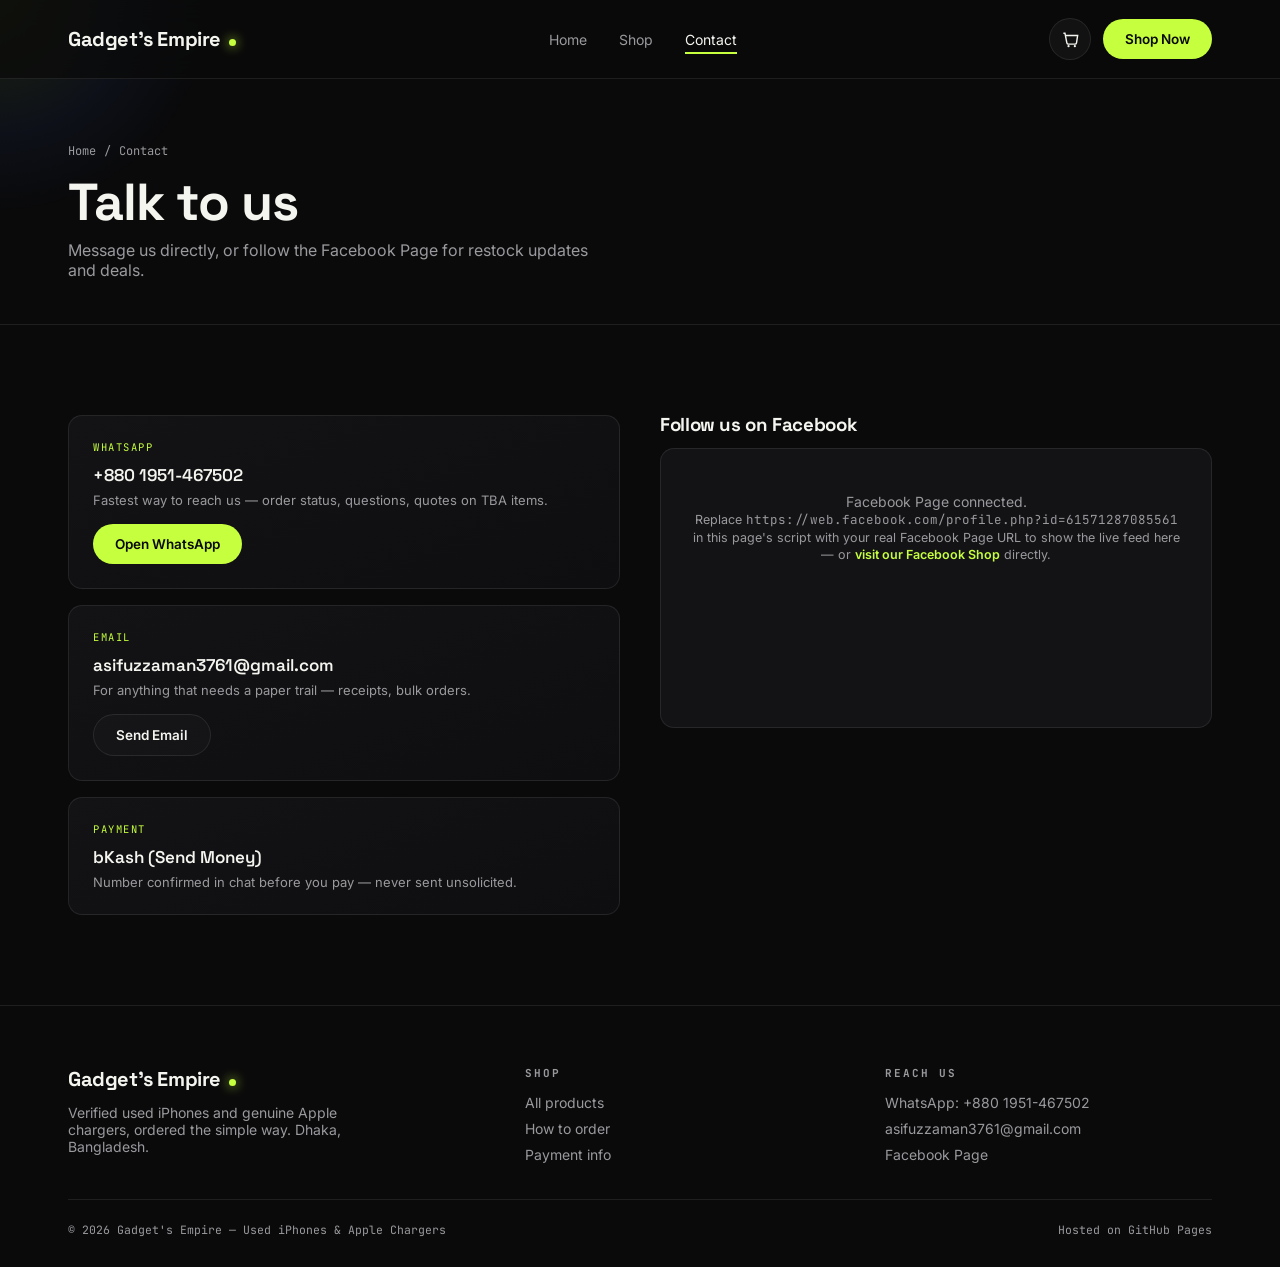
==== contact.html @ 341951cd "Update contact.html" ====
<!DOCTYPE html>
<html lang="en">
<head>
<meta charset="UTF-8">
<meta name="viewport" content="width=device-width, initial-scale=1.0">
<title>Contact — Gadget's Empire</title>
<link rel="preconnect" href="https://fonts.googleapis.com">
<link rel="preconnect" href="https://fonts.gstatic.com" crossorigin>
<link href="https://fonts.googleapis.com/css2?family=Space+Grotesk:wght@500;600;700&family=Inter:wght@400;500;600&family=JetBrains+Mono:wght@400;500&display=swap" rel="stylesheet">
<link rel="stylesheet" href="styles.css">
</head>
<body>

<div id="pageTransition"><div class="pt-brand"><span class="pt-dot"></span>Gadget's Empire</div></div>
<div id="cursor-glow"></div>

<header>
  <div class="nav">
    <div class="logo"><span class="name">Gadget's Empire</span><span class="dot"></span></div>
    <nav class="links">
      <a href="index.html">Home</a>
      <a href="shop.html">Shop</a>
      <a href="contact.html" class="active">Contact</a>
    </nav>
    <div class="nav-right">
      <button id="cartToggle" class="cart-toggle magnetic" aria-haspopup="true" aria-expanded="false" aria-controls="cartDrawer" aria-label="Open cart">
        <svg viewBox="0 0 24 24" fill="none" stroke="#F5F5F0" stroke-width="1.8"><path d="M3 4h2l2.4 12.2a2 2 0 0 0 2 1.6h8.2a2 2 0 0 0 2-1.6L21 7H6"/><circle cx="9.5" cy="20.5" r="1.4" fill="#F5F5F0" stroke="none"/><circle cx="17.5" cy="20.5" r="1.4" fill="#F5F5F0" stroke="none"/></svg>
        <span id="cartCount" class="cart-count">0</span>
      </button>
      <a class="btn btn-solid magnetic" href="shop.html">Shop Now</a>
    </div>
  </div>
</header>

<section class="page-hero">
  <div class="wrap">
    <div class="breadcrumb"><a href="index.html">Home</a><span>/</span><span>Contact</span></div>
    <h1 class="reveal">Talk to us</h1>
    <p style="color:var(--text-dim); margin-top:10px; max-width:520px;" class="reveal">Message us directly, or follow the Facebook Page for restock updates and deals.</p>
  </div>
</section>

<section id="contact">
  <div class="wrap contact-grid">
    <div class="contact-cards reveal">
      <div class="trust-card">
        <div class="label">WhatsApp</div>
        <div class="value">+880 1951-467502</div>
        <div class="sub">Fastest way to reach us — order status, questions, quotes on TBA items.</div>
        <a href="https://wa.me/8801951467502" target="_blank" rel="noopener" class="btn btn-solid magnetic" style="margin-top:16px;">Open WhatsApp</a>
      </div>
      <div class="trust-card">
        <div class="label">Email</div>
        <div class="value">asifuzzaman3761@gmail.com</div>
        <div class="sub">For anything that needs a paper trail — receipts, bulk orders.</div>
        <a href="mailto:asifuzzaman3761@gmail.com" class="btn btn-outline magnetic" style="margin-top:16px;">Send Email</a>
      </div>
      <div class="trust-card">
        <div class="label">Payment</div>
        <div class="value">bKash (Send Money)</div>
        <div class="sub">Number confirmed in chat before you pay — never sent unsolicited.</div>
      </div>
    </div>

    <div class="reveal">
      <h3 style="margin-bottom:14px;">Follow us on Facebook</h3>
      <div class="fb-embed-wrap" id="fbEmbedWrap">
        <div class="fb-fallback">
          Facebook Page connected.<br>
          <span style="font-size:12.5px;">Replace <code class="mono">https://web.facebook.com/profile.php?id=61571287085561</code> in this page's script with your real Facebook Page URL to show the live feed here — or <a href="#" id="fbPlaceholderLink">visit our Facebook Shop</a> directly.</span>
        </div>
      </div>
    </div>
  </div>
</section>

<footer>
  <div class="wrap">
    <div class="foot-grid">
      <div>
        <div class="logo"><span class="name">Gadget's Empire</span><span class="dot"></span></div>
        <p style="color:var(--text-dim); font-size:14px; margin-top:12px; max-width:300px;">Verified used iPhones and genuine Apple chargers, ordered the simple way. Dhaka, Bangladesh.</p>
      </div>
      <div><h4>Shop</h4><ul><li><a href="shop.html">All products</a></li><li><a href="index.html#order">How to order</a></li><li><a href="index.html#trust">Payment info</a></li></ul></div>
      <div><h4>Reach us</h4><ul>
        <li><a href="https://wa.me/8801951467502" target="_blank" rel="noopener">WhatsApp: +880 1951-467502</a></li>
        <li><a href="mailto:asifuzzaman3761@gmail.com">asifuzzaman3761@gmail.com</a></li>
        <li><a href="contact.html">Facebook Page</a></li>
      </ul></div>
    </div>
    <div class="foot-bottom"><span>© 2026 Gadget's Empire — Used iPhones &amp; Apple Chargers</span><span>Hosted on GitHub Pages</span></div>
  </div>
</footer>

<div id="cartOverlay" class="cart-overlay"></div>
<aside id="cartDrawer" class="cart-drawer" aria-hidden="true">
  <div class="cart-drawer-head"><h3>Your Cart</h3><button id="cartClose" class="cart-close" aria-label="Close cart">&times;</button></div>
  <div id="cartItems" class="cart-items"><p class="cart-empty">Your cart is empty. Add something from the shelf.</p></div>
  <div class="cart-footer">
    <div class="cart-subtotal"><span>Subtotal</span><span id="cartSubtotal" class="mono">৳0</span></div>
    <a id="checkoutWhatsapp" class="btn btn-solid magnetic" style="width:100%; margin-bottom:10px;" target="_blank" rel="noopener">Checkout via WhatsApp</a>
    <button id="checkoutFacebook" class="btn btn-outline" style="width:100%;">Copy Order for Facebook</button>
    <p class="cart-note">Checkout opens WhatsApp with your order pre-written. Nothing is charged automatically.</p>
  </div>
</aside>
<div id="toast" class="toast" role="status" aria-live="polite"></div>

<script src="app.js"></script>
<script>
  /* ---- Facebook Page embed setup ---- */
  /* Replace this with your real, published Facebook Page URL (e.g. https://www.facebook.com/YourPageName) */
  var FACEBOOK_PAGE_URL = 'https://web.facebook.com/profile.php?id=61571287085561';

  function pageInit(){
    if(https://web.facebook.com/profile.php?id=61571287085561){
      var wrap = document.getElementById('fbEmbedWrap');
      var src = 'https://web.facebook.com/profile.php?id=61571287085561' + encodeURIComponent(FACEBOOK_PAGE_URL) +
        '&tabs=timeline&width=500&height=500&small_header=true&adapt_container_width=true&hide_cover=false&show_facepile=true';
      wrap.innerHTML = '<iframe src="' + src + '" width="100%" height="500" style="border:none;overflow:hidden;" scrolling="no" frameborder="0" allowfullscreen="true" allow="autoplay; clipboard-write; encrypted-media; picture-in-picture; web-share"></iframe>';
      document.getElementById('fbPlaceholderLink') && (document.getElementById('fbPlaceholderLink').href = FACEBOOK_PAGE_URL);
    } else {
      var link = document.getElementById('fbPlaceholderLink');
      if(link) link.addEventListener('click', function(e){ e.preventDefault(); showToast('Add your Facebook Page URL in contact.html to enable this'); });
    }
  }
</script>
</body>
</html>
---- styles.css ----
:root{
  --bg: #0A0A0B;
  --surface: #131316;
  --surface-2: #1C1C21;
  --text: #F5F5F0;
  --text-dim: #9A9A9E;
  --accent: #C6FF3D;
  --accent-dim: #8FBF2A;
  --blue: #4C7CF3;
  --line: rgba(245,245,240,0.09);
  --radius: 14px;
}
*{ box-sizing:border-box; margin:0; padding:0; }
html{ scroll-behavior:smooth; background:var(--bg); }
body{
  background:var(--bg); color:var(--text);
  font-family:'Inter', sans-serif;
  -webkit-font-smoothing:antialiased;
  overflow-x:hidden;
  cursor:default;
}
h1,h2,h3,.display{ font-family:'Space Grotesk', sans-serif; font-weight:700; letter-spacing:-0.02em; line-height:1.05; }
.mono{ font-family:'JetBrains Mono', monospace; }
a{ color:inherit; text-decoration:none; }
img,svg{ display:block; max-width:100%; }
.wrap{ max-width:1200px; margin:0 auto; padding:0 28px; position:relative; z-index:2; }
::selection{ background:var(--accent); color:#0A0A0B; }
button{ font-family:inherit; cursor:pointer; }

@media (prefers-reduced-motion: reduce){
  html{ scroll-behavior:auto; }
  *{ animation-duration:0.001ms !important; transition-duration:0.001ms !important; }
}
:focus-visible{ outline:2px solid var(--accent); outline-offset:3px; }

/* ---------- page transition overlay (game-style wipe) ---------- */
#pageTransition{
  position:fixed; inset:0; z-index:300;
  background:var(--accent);
  transform:scaleY(0); transform-origin:bottom;
  transition:transform .5s cubic-bezier(.76,0,.24,1);
  display:flex; align-items:center; justify-content:center;
  pointer-events:none;
}
#pageTransition.cover{ transform:scaleY(1); transform-origin:bottom; pointer-events:auto; }
#pageTransition.reveal{ transform:scaleY(0); transform-origin:top; transition:transform .55s cubic-bezier(.76,0,.24,1) .05s; }
#pageTransition .pt-brand{
  font-family:'Space Grotesk',sans-serif; font-weight:700; font-size:30px; color:#0A0A0B;
  letter-spacing:-0.02em; display:flex; align-items:center; gap:10px;
  opacity:0; transform:translateY(10px); transition:opacity .3s ease .15s, transform .3s ease .15s;
}
#pageTransition.cover .pt-brand{ opacity:1; transform:translateY(0); }
#pageTransition .pt-dot{ width:8px; height:8px; border-radius:50%; background:#0A0A0B; }

/* ---------- custom cursor glow ---------- */
#cursor-glow{
  position:fixed; top:0; left:0; width:420px; height:420px;
  border-radius:50%; pointer-events:none; z-index:1;
  background: radial-gradient(circle, rgba(198,255,61,0.10) 0%, rgba(76,124,243,0.06) 45%, transparent 72%);
  transform: translate(-50%,-50%);
  transition: opacity .3s ease;
  will-change: transform;
}
@media (hover:none), (pointer:coarse){ #cursor-glow{ display:none; } }

/* ---------- header ---------- */
header{
  position:sticky; top:0; z-index:50;
  background: rgba(10,10,11,0.72);
  backdrop-filter: blur(14px);
  border-bottom:1px solid var(--line);
}
.nav{ display:flex; align-items:center; justify-content:space-between; padding:18px 28px; max-width:1200px; margin:0 auto; gap:14px; }
.logo{ display:flex; align-items:baseline; gap:8px; min-width:0; }
.logo .name{ font-family:'Space Grotesk',sans-serif; font-weight:700; font-size:20px; letter-spacing:-0.02em; white-space:nowrap; }
.logo .dot{ width:7px; height:7px; border-radius:50%; background:var(--accent); box-shadow:0 0 12px var(--accent); flex-shrink:0; }
@media (max-width:480px){
  .logo .name{ font-size:15px; }
  .nav{ padding:14px 18px; gap:8px; }
  .nav-right .btn{ padding:10px 14px; font-size:12px; }
}
nav.links{ display:none; gap:32px; font-size:14px; color:var(--text-dim); }
nav.links a{ transition:color .2s ease; position:relative; }
nav.links a:hover, nav.links a.active{ color:var(--text); }
nav.links a.active::after{ content:''; position:absolute; left:0; right:0; bottom:-6px; height:2px; background:var(--accent); }
@media (min-width:760px){ nav.links{ display:flex; } }
.nav-right{ display:flex; align-items:center; gap:12px; }

.btn{
  display:inline-flex; align-items:center; justify-content:center; gap:8px;
  padding:12px 22px; border-radius:999px; font-size:13.5px; font-weight:600;
  position:relative; overflow:hidden; white-space:nowrap; border:none;
  transition: transform .35s cubic-bezier(.2,.9,.3,1.3);
}
.btn-solid{ background:var(--accent); color:#0A0A0B; }
.btn-solid:hover{ transform:translateY(-2px); box-shadow:0 10px 30px rgba(198,255,61,0.25); }
.btn-solid:disabled{ opacity:0.5; cursor:not-allowed; transform:none; box-shadow:none; }
.btn-outline{ border:1px solid var(--line); color:var(--text); background:rgba(255,255,255,0.02); }
.btn-outline:hover{ background:rgba(255,255,255,0.06); transform:translateY(-2px); }
.magnetic{ will-change: transform; }

.cart-toggle{
  position:relative; width:42px; height:42px; border-radius:50%;
  background:rgba(255,255,255,0.04); border:1px solid var(--line);
  display:flex; align-items:center; justify-content:center;
  transition: background .25s ease, transform .35s cubic-bezier(.2,.9,.3,1.3);
}
.cart-toggle:hover{ background:rgba(255,255,255,0.08); }
.cart-toggle svg{ width:19px; height:19px; }
.cart-count{
  position:absolute; top:-4px; right:-4px; min-width:18px; height:18px; padding:0 4px;
  background:var(--accent); color:#0A0A0B; border-radius:999px;
  font-family:'JetBrains Mono',monospace; font-size:10px; font-weight:600;
  display:flex; align-items:center; justify-content:center;
  transform:scale(0); transition:transform .25s cubic-bezier(.3,1.5,.5,1);
}
.cart-count.show{ transform:scale(1); }

.reveal{ opacity:0; transform:translateY(28px); transition:opacity .8s cubic-bezier(.2,.7,.2,1), transform .8s cubic-bezier(.2,.7,.2,1); }
.reveal.in{ opacity:1; transform:translateY(0); }

/* ---------- hero + 3D mockup ---------- */
#hero{ position:relative; padding:110px 0 80px; overflow:hidden; }
.orb{ position:absolute; border-radius:50%; filter:blur(90px); z-index:0; opacity:.55; will-change:transform; }
.orb1{ width:520px; height:520px; background:var(--accent); top:-220px; left:-140px; }
.orb2{ width:460px; height:460px; background:var(--blue); top:60px; right:-160px; opacity:.35; }
.hero-grid{ display:grid; grid-template-columns:1.1fr 0.9fr; gap:40px; align-items:center; }
@media (max-width:860px){ .hero-grid{ grid-template-columns:1fr; } }
.hero-copy{ position:relative; z-index:2; max-width:640px; }
.eyebrow{ font-family:'JetBrains Mono',monospace; font-size:12px; letter-spacing:2.5px; text-transform:uppercase; color:var(--accent); display:flex; align-items:center; gap:10px; }
.eyebrow::before{ content:''; width:26px; height:1px; background:var(--accent); }
.hero-copy h1{ font-size:clamp(38px,6vw,68px); margin:20px 0 20px; }
.hero-copy h1 span{ color:var(--text-dim); }
.hero-copy p{ font-size:17px; color:var(--text-dim); line-height:1.65; max-width:500px; margin-bottom:30px; }
.hero-actions{ display:flex; gap:14px; flex-wrap:wrap; }

.hero-3d{ position:relative; width:230px; height:460px; margin:0 auto; perspective:1100px; z-index:2; }
.hero-3d-inner{ width:100%; height:100%; position:relative; transform-style:preserve-3d; animation:hero-spin 16s linear infinite; }
@keyframes hero-spin{ from{ transform:rotateY(0deg) rotateX(8deg); } to{ transform:rotateY(360deg) rotateX(8deg); } }
.hero-3d-face{
  position:absolute; inset:0; border-radius:36px; border:2px solid rgba(245,245,240,0.22);
  background:linear-gradient(160deg,#17181C,#0A0A0B);
  backface-visibility:hidden; display:flex; align-items:center; justify-content:center;
  box-shadow: 0 30px 60px rgba(0,0,0,0.5);
}
.hero-3d-face.back{ transform:rotateY(180deg); }
.hero-3d-face .screen{
  width:80%; height:90%; border-radius:26px;
  background:radial-gradient(120% 120% at 30% 18%, rgba(198,255,61,0.30), rgba(76,124,243,0.14) 55%, #0A0A0B 100%);
  display:flex; align-items:center; justify-content:center;
}
.hero-3d-face .screen svg{ width:44%; opacity:0.9; }
@media (prefers-reduced-motion: reduce){ .hero-3d-inner{ animation:none; transform:rotateY(-24deg) rotateX(8deg); } }

/* marquee */
.marquee{ margin-top:70px; border-top:1px solid var(--line); border-bottom:1px solid var(--line); padding:18px 0; overflow:hidden; position:relative; z-index:2; }
.marquee-track{ display:flex; gap:48px; width:max-content; animation:scroll-x 26s linear infinite; }
.marquee-track span{ font-family:'Space Grotesk',sans-serif; font-size:15px; color:var(--text-dim); white-space:nowrap; display:flex; align-items:center; gap:48px; }
.marquee-track span b{ color:var(--text); font-weight:600; }
@keyframes scroll-x{ from{ transform:translateX(0); } to{ transform:translateX(-50%); } }

/* ---------- stats ---------- */
#stats{ padding:70px 0; border-bottom:1px solid var(--line); }
.stats-grid{ display:grid; grid-template-columns:repeat(auto-fit,minmax(160px,1fr)); gap:24px; }
.stat .num{ font-family:'Space Grotesk',sans-serif; font-weight:700; font-size:clamp(30px,4vw,44px); color:var(--accent); }
.stat .lbl{ font-size:13px; color:var(--text-dim); margin-top:6px; }

/* ---------- sections ---------- */
section{ padding:90px 0; position:relative; z-index:2; }
.section-head{ display:flex; justify-content:space-between; align-items:flex-end; gap:24px; flex-wrap:wrap; margin-bottom:44px; }
.section-head h2{ font-size:clamp(28px,4vw,40px); margin-top:12px; }
.section-head p{ color:var(--text-dim); font-size:15px; max-width:400px; }

/* page hero (sub-pages) */
.page-hero{ padding:64px 0 44px; border-bottom:1px solid var(--line); }
.breadcrumb{ font-family:'JetBrains Mono',monospace; font-size:12px; color:var(--text-dim); display:flex; gap:8px; align-items:center; margin-bottom:16px; }
.breadcrumb a:hover{ color:var(--accent); }
.page-hero h1{ font-size:clamp(32px,5vw,52px); }

/* category tilt cards */
.cat-grid{ display:grid; grid-template-columns:repeat(auto-fit,minmax(190px,1fr)); gap:18px; }
.cat-card{
  position:relative; padding:26px 22px; border-radius:var(--radius);
  background:linear-gradient(160deg, var(--surface) 0%, var(--surface-2) 100%);
  border:1px solid var(--line);
  overflow:hidden;
  transform-style:preserve-3d;
  transition: transform .12s ease, border-color .3s ease;
  cursor:pointer;
}
.cat-card:hover{ border-color:rgba(198,255,61,0.35); }
.cat-card .glow{
  position:absolute; inset:0; opacity:0; pointer-events:none;
  background: radial-gradient(220px circle at var(--mx,50%) var(--my,50%), rgba(198,255,61,0.16), transparent 60%);
  transition:opacity .3s ease;
}
.cat-card:hover .glow{ opacity:1; }
.cat-card .icon{ width:34px; height:34px; margin-bottom:18px; opacity:0.9; }
.cat-card h3{ font-size:16.5px; font-weight:600; margin-bottom:6px; }
.cat-card p{ font-size:13px; color:var(--text-dim); }

/* product grid */
.shelf-rail{ display:flex; gap:10px; margin-bottom:34px; flex-wrap:wrap; }
.chip{
  font-family:'JetBrains Mono',monospace; font-size:12px; letter-spacing:0.5px;
  padding:9px 16px; border:1px solid var(--line); border-radius:999px;
  background:transparent; color:var(--text-dim); transition:all .25s ease;
}
.chip.active, .chip:hover{ background:var(--accent); color:#0A0A0B; border-color:var(--accent); }

.grid{ display:grid; gap:22px; grid-template-columns:repeat(auto-fill, minmax(250px,1fr)); }
.card{
  background:var(--surface); border:1px solid var(--line); border-radius:var(--radius);
  overflow:hidden; display:flex; flex-direction:column;
  transform-style:preserve-3d; transition: transform .15s ease, box-shadow .3s ease, border-color .3s ease;
  will-change:transform; cursor:pointer;
}
.card:hover{ border-color:rgba(198,255,61,0.3); box-shadow:0 20px 50px rgba(0,0,0,0.45); }
.card-media{
  aspect-ratio:4/3;
  background: radial-gradient(120% 120% at 20% 15%, rgba(198,255,61,0.14), transparent 55%), linear-gradient(160deg, #17181C 0%, #0E0E10 100%);
  display:flex; align-items:center; justify-content:center; position:relative;
  overflow:hidden;
}
.card-media svg{ width:44%; height:44%; filter:drop-shadow(0 10px 18px rgba(0,0,0,0.5)); }
.card-badge{
  position:absolute; top:12px; left:12px; font-family:'JetBrains Mono',monospace; font-size:10px; letter-spacing:1.2px; text-transform:uppercase;
  background:var(--accent); color:#0A0A0B; padding:4px 9px; border-radius:4px; font-weight:600; z-index:2;
}
.shine{
  position:absolute; inset:0; pointer-events:none;
  background:linear-gradient(115deg, transparent 42%, rgba(255,255,255,0.14) 50%, transparent 58%);
  transform:translateX(-120%);
  transition:transform .7s ease;
}
.card:hover .shine{ transform:translateX(120%); }
.card-body{ padding:18px 18px 6px; display:flex; flex-direction:column; gap:8px; flex:1; }
.card-body .cat{ font-family:'JetBrains Mono',monospace; font-size:10.5px; letter-spacing:1.2px; text-transform:uppercase; color:var(--accent-dim); }
.card-body h3{ font-family:'Space Grotesk',sans-serif; font-weight:600; font-size:16px; letter-spacing:0; }
.variant-select{
  background:var(--surface-2); color:var(--text); border:1px solid var(--line); border-radius:8px;
  padding:8px 10px; font-size:12.5px; width:100%; margin-top:2px;
}
.card-body .price{ font-family:'JetBrains Mono',monospace; font-size:16.5px; color:var(--text); margin-top:auto; padding-top:8px; }
.card-body .price.tba{ color:var(--text-dim); font-style:italic; font-size:14px; }
.card-actions{ display:flex; gap:8px; padding:16px 18px 18px; }
.card-actions .btn{ flex:1; padding:10px 8px; font-size:12px; border-radius:8px; }
.card-actions .btn-outline{ background:transparent; }
.view-details{ font-family:'JetBrains Mono',monospace; font-size:11px; color:var(--accent); text-align:center; padding:0 18px 14px; letter-spacing:0.5px; }

/* ---------- product detail page ---------- */
.product-hero{ display:grid; grid-template-columns:1fr 1fr; gap:52px; align-items:center; }
@media (max-width:860px){ .product-hero{ grid-template-columns:1fr; } }
.product-showcase{
  position:relative; aspect-ratio:1; border-radius:24px; overflow:hidden;
  background: radial-gradient(120% 120% at 25% 15%, rgba(198,255,61,0.16), transparent 55%), linear-gradient(160deg, #17181C 0%, #0A0A0B 100%);
  border:1px solid var(--line);
  display:flex; align-items:center; justify-content:center;
  perspective:900px;
}
.product-showcase svg{ width:44%; height:44%; transition:transform .25s ease; filter:drop-shadow(0 20px 30px rgba(0,0,0,0.55)); }
.product-showcase:hover svg{ transform:rotateY(18deg) rotateX(-10deg) scale(1.06); }
.product-showcase .card-badge{ position:absolute; top:18px; left:18px; }
.product-info .cat{ font-family:'JetBrains Mono',monospace; font-size:12px; letter-spacing:1.5px; text-transform:uppercase; color:var(--accent-dim); }
.product-info h1{ font-size:clamp(28px,4vw,42px); margin:12px 0 16px; }
.product-info .desc{ color:var(--text-dim); font-size:15px; line-height:1.7; margin-bottom:26px; max-width:460px; }
.product-info .price-lg{ font-family:'JetBrains Mono',monospace; font-size:30px; margin:18px 0 24px; }
.product-info .price-lg.tba{ color:var(--text-dim); font-style:italic; font-size:22px; }
.qty-row{ display:flex; align-items:center; gap:16px; margin-bottom:22px; }
.qty-stepper-lg{ display:flex; align-items:center; gap:14px; border:1px solid var(--line); border-radius:999px; padding:6px 8px; }
.qty-stepper-lg button{ width:30px; height:30px; border-radius:50%; background:rgba(255,255,255,0.06); border:none; color:var(--text); font-size:16px; }
.qty-stepper-lg button:hover{ background:rgba(255,255,255,0.14); }
.qty-stepper-lg span{ font-family:'JetBrains Mono',monospace; min-width:20px; text-align:center; }
.product-actions{ display:flex; gap:12px; flex-wrap:wrap; }
.related-row{ margin-top:90px; }

/* how it works */
.steps{ display:grid; gap:24px; grid-template-columns:repeat(auto-fit,minmax(220px,1fr)); }
.step{ padding:26px; border:1px solid var(--line); border-radius:var(--radius); background:var(--surface); position:relative; }
.step .num{ font-family:'JetBrains Mono',monospace; font-size:13px; color:var(--accent); margin-bottom:14px; display:block; }
.step h3{ font-size:17px; margin-bottom:8px; }
.step p{ font-size:14px; color:var(--text-dim); line-height:1.6; }

/* trust */
.trust-grid{ display:grid; gap:18px; grid-template-columns:repeat(auto-fit,minmax(220px,1fr)); }
.trust-card{ padding:24px; border:1px solid var(--line); border-radius:var(--radius); background:linear-gradient(160deg, var(--surface) 0%, #0E0E10 100%); }
.trust-card .label{ font-family:'JetBrains Mono',monospace; font-size:10.5px; letter-spacing:1.5px; text-transform:uppercase; color:var(--accent); margin-bottom:10px; }
.trust-card .value{ font-weight:600; font-size:17px; font-family:'Space Grotesk',sans-serif; }
.trust-card .sub{ font-size:13px; color:var(--text-dim); margin-top:6px; }

/* ---------- contact page / facebook embed ---------- */
.contact-grid{ display:grid; grid-template-columns:1fr 1fr; gap:40px; align-items:start; }
@media (max-width:860px){ .contact-grid{ grid-template-columns:1fr; } }
.contact-cards{ display:flex; flex-direction:column; gap:16px; }
.fb-embed-wrap{
  border-radius:var(--radius); overflow:hidden; border:1px solid var(--line);
  background:var(--surface); padding:4px; min-height:280px;
}
.fb-embed-wrap iframe{ width:100%; border:none; border-radius:10px; }
.fb-fallback{ padding:40px 24px; text-align:center; color:var(--text-dim); font-size:14px; }
.fb-fallback a{ color:var(--accent); font-weight:600; }

/* footer */
footer{ padding:60px 0 30px; border-top:1px solid var(--line); }
.foot-grid{ display:grid; gap:32px; grid-template-columns:1.3fr 1fr 1fr; margin-bottom:36px; }
@media (max-width:720px){ .foot-grid{ grid-template-columns:1fr; } }
footer h4{ font-family:'JetBrains Mono',monospace; font-size:11px; letter-spacing:2px; text-transform:uppercase; color:var(--text-dim); margin-bottom:14px; }
footer ul{ list-style:none; display:flex; flex-direction:column; gap:9px; font-size:14px; color:var(--text-dim); }
footer ul a:hover{ color:var(--accent); }
.foot-bottom{ display:flex; justify-content:space-between; flex-wrap:wrap; gap:10px; padding-top:22px; border-top:1px solid var(--line); font-family:'JetBrains Mono',monospace; font-size:11.5px; color:var(--text-dim); }

/* ---------- cart drawer ---------- */
.cart-overlay{
  position:fixed; inset:0; background:rgba(0,0,0,0.55); backdrop-filter:blur(2px);
  opacity:0; pointer-events:none; transition:opacity .3s ease; z-index:90;
}
.cart-overlay.open{ opacity:1; pointer-events:auto; }
.cart-drawer{
  position:fixed; top:0; right:0; height:100%; width:min(400px, 92vw);
  background:var(--surface); border-left:1px solid var(--line);
  display:flex; flex-direction:column;
  transform:translateX(100%); transition:transform .4s cubic-bezier(.2,.8,.2,1);
  z-index:91;
}
.cart-drawer.open{ transform:translateX(0); }
.cart-drawer-head{ display:flex; align-items:center; justify-content:space-between; padding:22px 22px 16px; border-bottom:1px solid var(--line); }
.cart-drawer-head h3{ font-size:18px; }
.cart-close{ width:32px; height:32px; border-radius:50%; background:rgba(255,255,255,0.06); border:none; color:var(--text); font-size:18px; display:flex; align-items:center; justify-content:center; }
.cart-close:hover{ background:rgba(255,255,255,0.12); }
.cart-items{ flex:1; overflow-y:auto; padding:18px 22px; display:flex; flex-direction:column; gap:16px; }
.cart-empty{ color:var(--text-dim); font-size:14px; text-align:center; margin-top:40px; }
.cart-item{ display:flex; gap:12px; align-items:flex-start; border-bottom:1px solid var(--line); padding-bottom:16px; }
.cart-item-info{ flex:1; min-width:0; }
.cart-item-info h4{ font-size:14px; font-weight:600; font-family:'Space Grotesk',sans-serif; margin-bottom:3px; }
.cart-item-info .variant{ font-size:12px; color:var(--text-dim); font-family:'JetBrains Mono',monospace; }
.cart-item-info .line-price{ font-size:13px; color:var(--accent); font-family:'JetBrains Mono',monospace; margin-top:6px; }
.qty-stepper{ display:flex; align-items:center; gap:8px; margin-top:8px; }
.qty-stepper button{ width:24px; height:24px; border-radius:6px; background:rgba(255,255,255,0.06); border:none; color:var(--text); font-size:14px; line-height:1; }
.qty-stepper button:hover{ background:rgba(255,255,255,0.14); }
.qty-stepper span{ font-family:'JetBrains Mono',monospace; font-size:13px; min-width:16px; text-align:center; }
.cart-item-remove{ background:none; border:none; color:var(--text-dim); font-size:16px; padding:2px 4px; }
.cart-item-remove:hover{ color:var(--accent); }
.cart-footer{ padding:18px 22px 24px; border-top:1px solid var(--line); }
.cart-subtotal{ display:flex; justify-content:space-between; font-size:15px; margin-bottom:16px; }
.cart-subtotal span:last-child{ color:var(--accent); font-size:17px; font-weight:600; }
.cart-note{ font-size:11.5px; color:var(--text-dim); margin-top:10px; text-align:center; line-height:1.5; }

/* toast */
.toast{
  position:fixed; bottom:26px; left:50%; transform:translateX(-50%) translateY(20px);
  background:var(--accent); color:#0A0A0B; font-weight:600; font-size:13.5px;
  padding:12px 22px; border-radius:999px; z-index:99;
  opacity:0; pointer-events:none; transition:opacity .3s ease, transform .3s ease;
  white-space:nowrap;
}
.toast.show{ opacity:1; transform:translateX(-50%) translateY(0); }
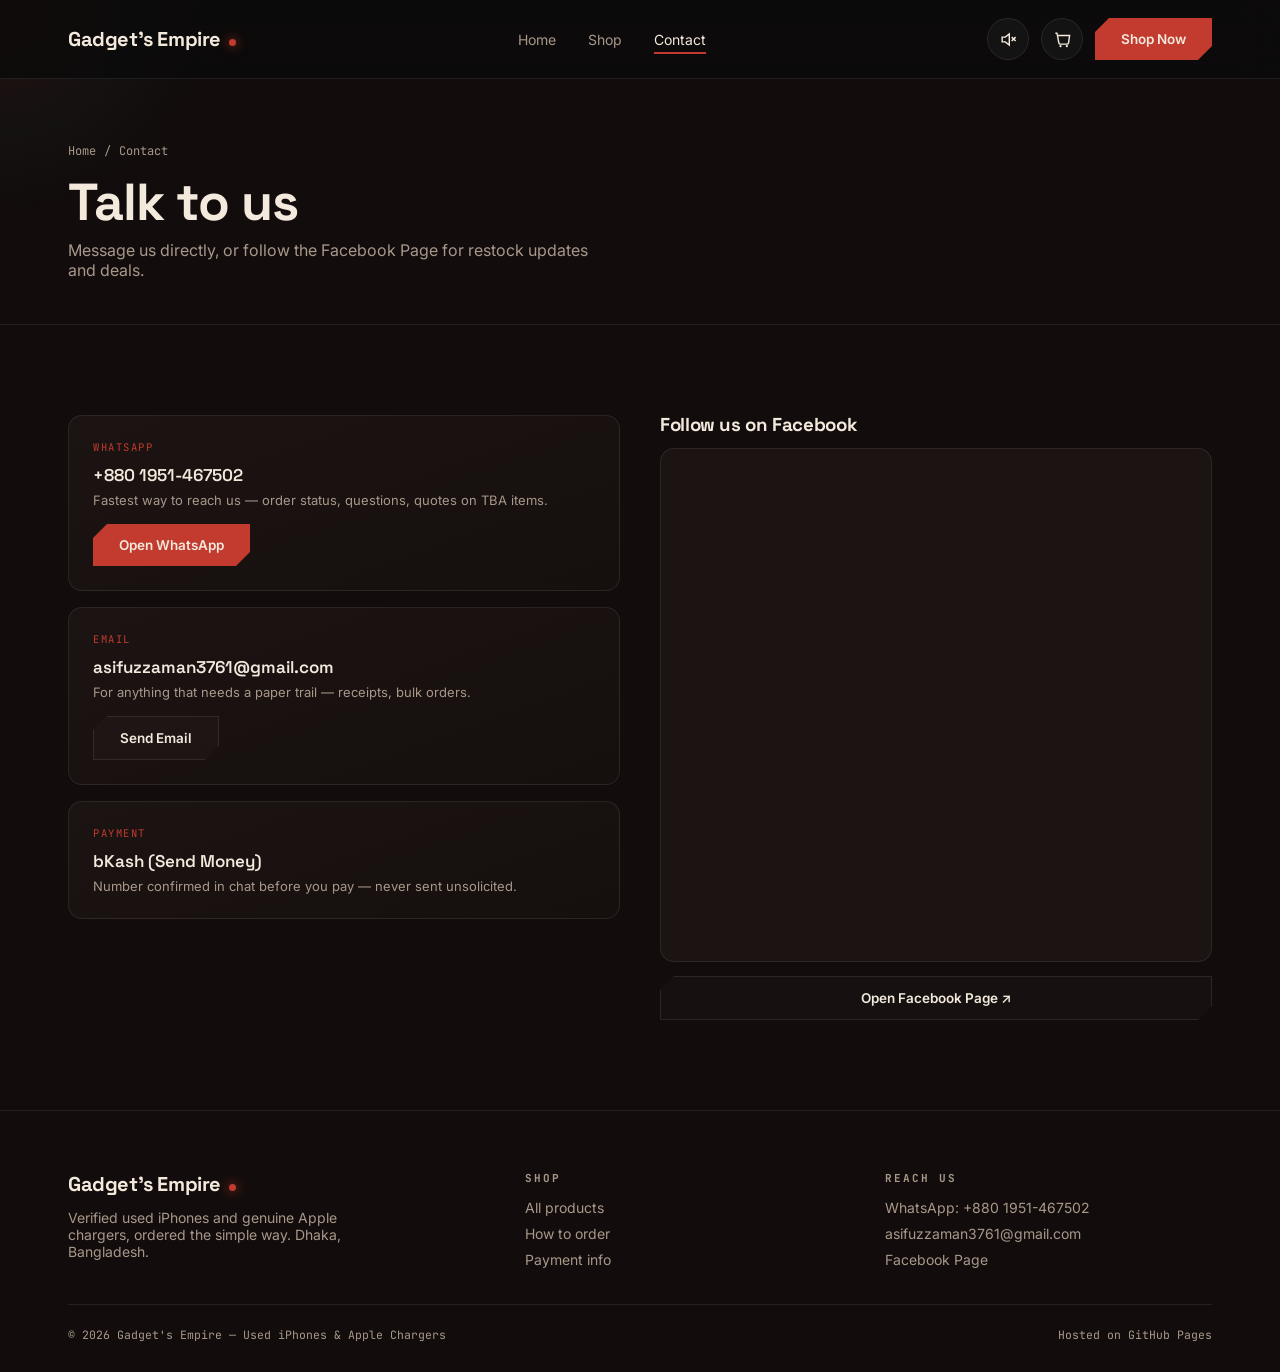
==== commit 68f16ff1: "Add files via upload" ====
--- a/contact.html
+++ b/contact.html
@@ -4,6 +4,18 @@
 <meta charset="UTF-8">
 <meta name="viewport" content="width=device-width, initial-scale=1.0">
 <title>Contact — Gadget's Empire</title>
+<meta name="description" content="Contact Gadget's Empire — WhatsApp, email, and Facebook Page for used iPhones and Apple chargers in Dhaka, Bangladesh.">
+<link rel="canonical" href="https://YOUR-DOMAIN-HERE/contact.html">
+<meta property="og:type" content="website">
+<meta property="og:title" content="Contact — Gadget's Empire">
+<meta property="og:description" content="Contact Gadget's Empire — WhatsApp, email, and Facebook Page for used iPhones and Apple chargers in Dhaka, Bangladesh.">
+<meta property="og:url" content="https://YOUR-DOMAIN-HERE/contact.html">
+<meta property="og:image" content="https://YOUR-DOMAIN-HERE/og-image.jpg">
+<meta property="og:locale" content="en_US">
+<meta name="twitter:card" content="summary_large_image">
+<meta name="twitter:title" content="Contact — Gadget's Empire">
+<meta name="twitter:description" content="Contact Gadget's Empire — WhatsApp, email, and Facebook Page for used iPhones and Apple chargers in Dhaka, Bangladesh.">
+<link rel="icon" type="image/svg+xml" href="data:image/svg+xml,%3Csvg xmlns='http://www.w3.org/2000/svg' viewBox='0 0 32 32'%3E%3Crect width='32' height='32' rx='6' fill='%23120D0C'/%3E%3Ccircle cx='16' cy='16' r='9' fill='none' stroke='%23D4A24C' stroke-width='2'/%3E%3Ccircle cx='16' cy='16' r='4' fill='%23C23B2E'/%3E%3C/svg%3E">
 <link rel="preconnect" href="https://fonts.googleapis.com">
 <link rel="preconnect" href="https://fonts.gstatic.com" crossorigin>
 <link href="https://fonts.googleapis.com/css2?family=Space+Grotesk:wght@500;600;700&family=Inter:wght@400;500;600&family=JetBrains+Mono:wght@400;500&display=swap" rel="stylesheet">
@@ -13,6 +25,7 @@
 
 <div id="pageTransition"><div class="pt-brand"><span class="pt-dot"></span>Gadget's Empire</div></div>
 <div id="cursor-glow"></div>
+<div id="windLayer" aria-hidden="true"></div>
 
 <header>
   <div class="nav">
@@ -23,8 +36,12 @@
       <a href="contact.html" class="active">Contact</a>
     </nav>
     <div class="nav-right">
+      <button id="soundToggle" class="cart-toggle magnetic" aria-pressed="false" aria-label="Toggle sound effects">
+        <svg class="snd-on" viewBox="0 0 24 24" fill="none" stroke="#F3E9DC" stroke-width="1.8" style="display:none;"><path d="M4 9v6h4l5 4V5L8 9H4z"/><path d="M16.5 8.5a5 5 0 0 1 0 7"/><path d="M19 6a8.5 8.5 0 0 1 0 12"/></svg>
+        <svg class="snd-off" viewBox="0 0 24 24" fill="none" stroke="#F3E9DC" stroke-width="1.8"><path d="M4 9v6h4l5 4V5L8 9H4z"/><line x1="16" y1="9" x2="21" y2="14"/><line x1="21" y1="9" x2="16" y2="14"/></svg>
+      </button>
       <button id="cartToggle" class="cart-toggle magnetic" aria-haspopup="true" aria-expanded="false" aria-controls="cartDrawer" aria-label="Open cart">
-        <svg viewBox="0 0 24 24" fill="none" stroke="#F5F5F0" stroke-width="1.8"><path d="M3 4h2l2.4 12.2a2 2 0 0 0 2 1.6h8.2a2 2 0 0 0 2-1.6L21 7H6"/><circle cx="9.5" cy="20.5" r="1.4" fill="#F5F5F0" stroke="none"/><circle cx="17.5" cy="20.5" r="1.4" fill="#F5F5F0" stroke="none"/></svg>
+        <svg viewBox="0 0 24 24" fill="none" stroke="#F3E9DC" stroke-width="1.8"><path d="M3 4h2l2.4 12.2a2 2 0 0 0 2 1.6h8.2a2 2 0 0 0 2-1.6L21 7H6"/><circle cx="9.5" cy="20.5" r="1.4" fill="#F3E9DC" stroke="none"/><circle cx="17.5" cy="20.5" r="1.4" fill="#F3E9DC" stroke="none"/></svg>
         <span id="cartCount" class="cart-count">0</span>
       </button>
       <a class="btn btn-solid magnetic" href="shop.html">Shop Now</a>
@@ -66,10 +83,11 @@
       <h3 style="margin-bottom:14px;">Follow us on Facebook</h3>
       <div class="fb-embed-wrap" id="fbEmbedWrap">
         <div class="fb-fallback">
-          Facebook Page connected.<br>
-          <span style="font-size:12.5px;">Replace <code class="mono">https://web.facebook.com/profile.php?id=61571287085561</code> in this page's script with your real Facebook Page URL to show the live feed here — or <a href="#" id="fbPlaceholderLink">visit our Facebook Shop</a> directly.</span>
+          Facebook Page not connected yet.<br>
+          <span style="font-size:12.5px;">Replace <code class="mono">FACEBOOK_PAGE_URL</code> in this page's script with your real Facebook Page URL to show the live feed here — or <a href="#" id="fbPlaceholderLink">visit our Facebook Shop</a> directly.</span>
         </div>
       </div>
+      <a id="fbDirectLink" href="https://web.facebook.com/profile.php?id=61571287085561" target="_blank" rel="noopener" class="btn btn-outline magnetic" style="margin-top:14px; width:100%;">Open Facebook Page ↗</a>
     </div>
   </div>
 </section>
@@ -108,13 +126,12 @@
 <script src="app.js"></script>
 <script>
   /* ---- Facebook Page embed setup ---- */
-  /* Replace this with your real, published Facebook Page URL (e.g. https://www.facebook.com/YourPageName) */
-  var FACEBOOK_PAGE_URL = 'https://web.facebook.com/profile.php?id=61571287085561';
+  var FACEBOOK_PAGE_URL = 'https://www.facebook.com/profile.php?id=61571287085561';
 
   function pageInit(){
-    if(https://web.facebook.com/profile.php?id=61571287085561){
+    if(FACEBOOK_PAGE_URL){
       var wrap = document.getElementById('fbEmbedWrap');
-      var src = 'https://web.facebook.com/profile.php?id=61571287085561' + encodeURIComponent(FACEBOOK_PAGE_URL) +
+      var src = 'https://www.facebook.com/plugins/page.php?href=' + encodeURIComponent(FACEBOOK_PAGE_URL) +
         '&tabs=timeline&width=500&height=500&small_header=true&adapt_container_width=true&hide_cover=false&show_facepile=true';
       wrap.innerHTML = '<iframe src="' + src + '" width="100%" height="500" style="border:none;overflow:hidden;" scrolling="no" frameborder="0" allowfullscreen="true" allow="autoplay; clipboard-write; encrypted-media; picture-in-picture; web-share"></iframe>';
       document.getElementById('fbPlaceholderLink') && (document.getElementById('fbPlaceholderLink').href = FACEBOOK_PAGE_URL);
--- a/styles.css
+++ b/styles.css
@@ -1,13 +1,14 @@
 :root{
-  --bg: #0A0A0B;
-  --surface: #131316;
-  --surface-2: #1C1C21;
-  --text: #F5F5F0;
-  --text-dim: #9A9A9E;
-  --accent: #C6FF3D;
-  --accent-dim: #8FBF2A;
-  --blue: #4C7CF3;
-  --line: rgba(245,245,240,0.09);
+  --bg: #120D0C;
+  --surface: #1C1412;
+  --surface-2: #241A17;
+  --text: #F3E9DC;
+  --text-dim: #A8988A;
+  --accent: #C23B2E;
+  --gold: #D4A24C;
+  --accent-dim: #8F2B21;
+  --blue: #4A5568;
+  --line: rgba(243,233,220,0.09);
   --radius: 14px;
 }
 *{ box-sizing:border-box; margin:0; padding:0; }
@@ -24,7 +25,7 @@
 a{ color:inherit; text-decoration:none; }
 img,svg{ display:block; max-width:100%; }
 .wrap{ max-width:1200px; margin:0 auto; padding:0 28px; position:relative; z-index:2; }
-::selection{ background:var(--accent); color:#0A0A0B; }
+::selection{ background:var(--accent); color:#F3E9DC; }
 button{ font-family:inherit; cursor:pointer; }
 
 @media (prefers-reduced-motion: reduce){
@@ -45,18 +46,18 @@
 #pageTransition.cover{ transform:scaleY(1); transform-origin:bottom; pointer-events:auto; }
 #pageTransition.reveal{ transform:scaleY(0); transform-origin:top; transition:transform .55s cubic-bezier(.76,0,.24,1) .05s; }
 #pageTransition .pt-brand{
-  font-family:'Space Grotesk',sans-serif; font-weight:700; font-size:30px; color:#0A0A0B;
+  font-family:'Space Grotesk',sans-serif; font-weight:700; font-size:30px; color:#F3E9DC;
   letter-spacing:-0.02em; display:flex; align-items:center; gap:10px;
   opacity:0; transform:translateY(10px); transition:opacity .3s ease .15s, transform .3s ease .15s;
 }
 #pageTransition.cover .pt-brand{ opacity:1; transform:translateY(0); }
-#pageTransition .pt-dot{ width:8px; height:8px; border-radius:50%; background:#0A0A0B; }
+#pageTransition .pt-dot{ width:8px; height:8px; border-radius:50%; background:#120D0C; }
 
 /* ---------- custom cursor glow ---------- */
 #cursor-glow{
   position:fixed; top:0; left:0; width:420px; height:420px;
   border-radius:50%; pointer-events:none; z-index:1;
-  background: radial-gradient(circle, rgba(198,255,61,0.10) 0%, rgba(76,124,243,0.06) 45%, transparent 72%);
+  background: radial-gradient(circle, rgba(194,59,46,0.10) 0%, rgba(74,85,104,0.06) 45%, transparent 72%);
   transform: translate(-50%,-50%);
   transition: opacity .3s ease;
   will-change: transform;
@@ -73,7 +74,26 @@
 .nav{ display:flex; align-items:center; justify-content:space-between; padding:18px 28px; max-width:1200px; margin:0 auto; gap:14px; }
 .logo{ display:flex; align-items:baseline; gap:8px; min-width:0; }
 .logo .name{ font-family:'Space Grotesk',sans-serif; font-weight:700; font-size:20px; letter-spacing:-0.02em; white-space:nowrap; }
-.logo .dot{ width:7px; height:7px; border-radius:50%; background:var(--accent); box-shadow:0 0 12px var(--accent); flex-shrink:0; }
+.logo .dot{ width:7px; height:7px; border-radius:50%; background:var(--accent); box-shadow:0 0 12px var(--accent); flex-shrink:0; animation:seal-pulse 2.6s ease-in-out infinite; }
+@keyframes seal-pulse{ 0%,100%{ box-shadow:0 0 8px var(--accent); } 50%{ box-shadow:0 0 16px var(--accent), 0 0 6px var(--gold); } }
+
+/* ---------- wind leaf particles ---------- */
+#windLayer{ position:fixed; inset:0; pointer-events:none; z-index:5; overflow:hidden; }
+.leaf{
+  position:absolute; top:0; left:0;
+  background:var(--accent);
+  clip-path: polygon(50% 0%, 100% 35%, 78% 100%, 22% 100%, 0% 35%);
+  opacity:0.6;
+  animation-name: leaf-fall; animation-timing-function: linear; animation-fill-mode: forwards;
+  will-change: transform, opacity;
+}
+.leaf.gold{ background:var(--gold); }
+@keyframes leaf-fall{
+  0%{ transform: translate(var(--startX), -8vh) rotate(0deg); opacity:0; }
+  8%{ opacity:0.6; }
+  92%{ opacity:0.45; }
+  100%{ transform: translate(calc(var(--startX) + var(--driftX)), 108vh) rotate(var(--spin)); opacity:0; }
+}
 @media (max-width:480px){
   .logo .name{ font-size:15px; }
   .nav{ padding:14px 18px; gap:8px; }
@@ -88,15 +108,22 @@
 
 .btn{
   display:inline-flex; align-items:center; justify-content:center; gap:8px;
-  padding:12px 22px; border-radius:999px; font-size:13.5px; font-weight:600;
+  padding:13px 26px; font-size:13.5px; font-weight:600;
   position:relative; overflow:hidden; white-space:nowrap; border:none;
-  transition: transform .35s cubic-bezier(.2,.9,.3,1.3);
-}
-.btn-solid{ background:var(--accent); color:#0A0A0B; }
-.btn-solid:hover{ transform:translateY(-2px); box-shadow:0 10px 30px rgba(198,255,61,0.25); }
+  clip-path: polygon(14px 0, 100% 0, 100% calc(100% - 14px), calc(100% - 14px) 100%, 0 100%, 0 14px);
+  transition: transform .3s cubic-bezier(.2,.9,.3,1.3), clip-path .3s ease;
+}
+.btn::after{
+  content:''; position:absolute; top:0; left:-60%; width:35%; height:100%;
+  background:linear-gradient(115deg, transparent 0%, rgba(255,255,255,0.45) 50%, transparent 100%);
+  transform:skewX(-18deg); transition:left .55s cubic-bezier(.2,.8,.2,1); pointer-events:none;
+}
+.btn:hover::after{ left:130%; }
+.btn-solid{ background:var(--accent); color:#F3E9DC; }
+.btn-solid:hover{ transform:translateY(-2px); box-shadow:0 10px 30px rgba(194,59,46,0.3); clip-path: polygon(8px 0, 100% 0, 100% calc(100% - 8px), calc(100% - 8px) 100%, 0 100%, 0 8px); }
 .btn-solid:disabled{ opacity:0.5; cursor:not-allowed; transform:none; box-shadow:none; }
 .btn-outline{ border:1px solid var(--line); color:var(--text); background:rgba(255,255,255,0.02); }
-.btn-outline:hover{ background:rgba(255,255,255,0.06); transform:translateY(-2px); }
+.btn-outline:hover{ background:rgba(255,255,255,0.06); transform:translateY(-2px); border-color:var(--accent); }
 .magnetic{ will-change: transform; }
 
 .cart-toggle{
@@ -109,7 +136,7 @@
 .cart-toggle svg{ width:19px; height:19px; }
 .cart-count{
   position:absolute; top:-4px; right:-4px; min-width:18px; height:18px; padding:0 4px;
-  background:var(--accent); color:#0A0A0B; border-radius:999px;
+  background:var(--accent); color:#F3E9DC; border-radius:999px;
   font-family:'JetBrains Mono',monospace; font-size:10px; font-weight:600;
   display:flex; align-items:center; justify-content:center;
   transform:scale(0); transition:transform .25s cubic-bezier(.3,1.5,.5,1);
@@ -138,18 +165,19 @@
 .hero-3d-inner{ width:100%; height:100%; position:relative; transform-style:preserve-3d; animation:hero-spin 16s linear infinite; }
 @keyframes hero-spin{ from{ transform:rotateY(0deg) rotateX(8deg); } to{ transform:rotateY(360deg) rotateX(8deg); } }
 .hero-3d-face{
-  position:absolute; inset:0; border-radius:36px; border:2px solid rgba(245,245,240,0.22);
-  background:linear-gradient(160deg,#17181C,#0A0A0B);
+  position:absolute; inset:0; border-radius:36px; border:2px solid rgba(243,233,220,0.22);
+  background:linear-gradient(160deg,#241A17,#120D0C);
   backface-visibility:hidden; display:flex; align-items:center; justify-content:center;
   box-shadow: 0 30px 60px rgba(0,0,0,0.5);
 }
 .hero-3d-face.back{ transform:rotateY(180deg); }
 .hero-3d-face .screen{
   width:80%; height:90%; border-radius:26px;
-  background:radial-gradient(120% 120% at 30% 18%, rgba(198,255,61,0.30), rgba(76,124,243,0.14) 55%, #0A0A0B 100%);
+  background:radial-gradient(120% 120% at 30% 18%, rgba(194,59,46,0.30), rgba(74,85,104,0.14) 55%, #120D0C 100%);
   display:flex; align-items:center; justify-content:center;
 }
 .hero-3d-face .screen svg{ width:44%; opacity:0.9; }
+.hero-horizon{ position:absolute; left:0; right:0; bottom:0; width:100%; height:110px; z-index:1; pointer-events:none; }
 @media (prefers-reduced-motion: reduce){ .hero-3d-inner{ animation:none; transform:rotateY(-24deg) rotateX(8deg); } }
 
 /* marquee */
@@ -188,10 +216,10 @@
   transition: transform .12s ease, border-color .3s ease;
   cursor:pointer;
 }
-.cat-card:hover{ border-color:rgba(198,255,61,0.35); }
+.cat-card:hover{ border-color:rgba(194,59,46,0.35); }
 .cat-card .glow{
   position:absolute; inset:0; opacity:0; pointer-events:none;
-  background: radial-gradient(220px circle at var(--mx,50%) var(--my,50%), rgba(198,255,61,0.16), transparent 60%);
+  background: radial-gradient(220px circle at var(--mx,50%) var(--my,50%), rgba(194,59,46,0.16), transparent 60%);
   transition:opacity .3s ease;
 }
 .cat-card:hover .glow{ opacity:1; }
@@ -203,10 +231,11 @@
 .shelf-rail{ display:flex; gap:10px; margin-bottom:34px; flex-wrap:wrap; }
 .chip{
   font-family:'JetBrains Mono',monospace; font-size:12px; letter-spacing:0.5px;
-  padding:9px 16px; border:1px solid var(--line); border-radius:999px;
+  padding:9px 16px; border:1px solid var(--line); border-radius:2px;
+  clip-path: polygon(6px 0, 100% 0, 100% calc(100% - 6px), calc(100% - 6px) 100%, 0 100%, 0 6px);
   background:transparent; color:var(--text-dim); transition:all .25s ease;
 }
-.chip.active, .chip:hover{ background:var(--accent); color:#0A0A0B; border-color:var(--accent); }
+.chip.active, .chip:hover{ background:var(--accent); color:#F3E9DC; border-color:var(--accent); }
 
 .grid{ display:grid; gap:22px; grid-template-columns:repeat(auto-fill, minmax(250px,1fr)); }
 .card{
@@ -215,17 +244,17 @@
   transform-style:preserve-3d; transition: transform .15s ease, box-shadow .3s ease, border-color .3s ease;
   will-change:transform; cursor:pointer;
 }
-.card:hover{ border-color:rgba(198,255,61,0.3); box-shadow:0 20px 50px rgba(0,0,0,0.45); }
+.card:hover{ border-color:rgba(194,59,46,0.3); box-shadow:0 20px 50px rgba(0,0,0,0.45); }
 .card-media{
   aspect-ratio:4/3;
-  background: radial-gradient(120% 120% at 20% 15%, rgba(198,255,61,0.14), transparent 55%), linear-gradient(160deg, #17181C 0%, #0E0E10 100%);
+  background: radial-gradient(120% 120% at 20% 15%, rgba(194,59,46,0.14), transparent 55%), linear-gradient(160deg, #241A17 0%, #150F0D 100%);
   display:flex; align-items:center; justify-content:center; position:relative;
   overflow:hidden;
 }
 .card-media svg{ width:44%; height:44%; filter:drop-shadow(0 10px 18px rgba(0,0,0,0.5)); }
 .card-badge{
   position:absolute; top:12px; left:12px; font-family:'JetBrains Mono',monospace; font-size:10px; letter-spacing:1.2px; text-transform:uppercase;
-  background:var(--accent); color:#0A0A0B; padding:4px 9px; border-radius:4px; font-weight:600; z-index:2;
+  background:var(--accent); color:#F3E9DC; padding:4px 9px; border-radius:4px; font-weight:600; z-index:2;
 }
 .shine{
   position:absolute; inset:0; pointer-events:none;
@@ -253,7 +282,7 @@
 @media (max-width:860px){ .product-hero{ grid-template-columns:1fr; } }
 .product-showcase{
   position:relative; aspect-ratio:1; border-radius:24px; overflow:hidden;
-  background: radial-gradient(120% 120% at 25% 15%, rgba(198,255,61,0.16), transparent 55%), linear-gradient(160deg, #17181C 0%, #0A0A0B 100%);
+  background: radial-gradient(120% 120% at 25% 15%, rgba(194,59,46,0.16), transparent 55%), linear-gradient(160deg, #241A17 0%, #120D0C 100%);
   border:1px solid var(--line);
   display:flex; align-items:center; justify-content:center;
   perspective:900px;
@@ -283,7 +312,7 @@
 
 /* trust */
 .trust-grid{ display:grid; gap:18px; grid-template-columns:repeat(auto-fit,minmax(220px,1fr)); }
-.trust-card{ padding:24px; border:1px solid var(--line); border-radius:var(--radius); background:linear-gradient(160deg, var(--surface) 0%, #0E0E10 100%); }
+.trust-card{ padding:24px; border:1px solid var(--line); border-radius:var(--radius); background:linear-gradient(160deg, var(--surface) 0%, #150F0D 100%); }
 .trust-card .label{ font-family:'JetBrains Mono',monospace; font-size:10.5px; letter-spacing:1.5px; text-transform:uppercase; color:var(--accent); margin-bottom:10px; }
 .trust-card .value{ font-weight:600; font-size:17px; font-family:'Space Grotesk',sans-serif; }
 .trust-card .sub{ font-size:13px; color:var(--text-dim); margin-top:6px; }
@@ -348,7 +377,7 @@
 /* toast */
 .toast{
   position:fixed; bottom:26px; left:50%; transform:translateX(-50%) translateY(20px);
-  background:var(--accent); color:#0A0A0B; font-weight:600; font-size:13.5px;
+  background:var(--accent); color:#F3E9DC; font-weight:600; font-size:13.5px;
   padding:12px 22px; border-radius:999px; z-index:99;
   opacity:0; pointer-events:none; transition:opacity .3s ease, transform .3s ease;
   white-space:nowrap;
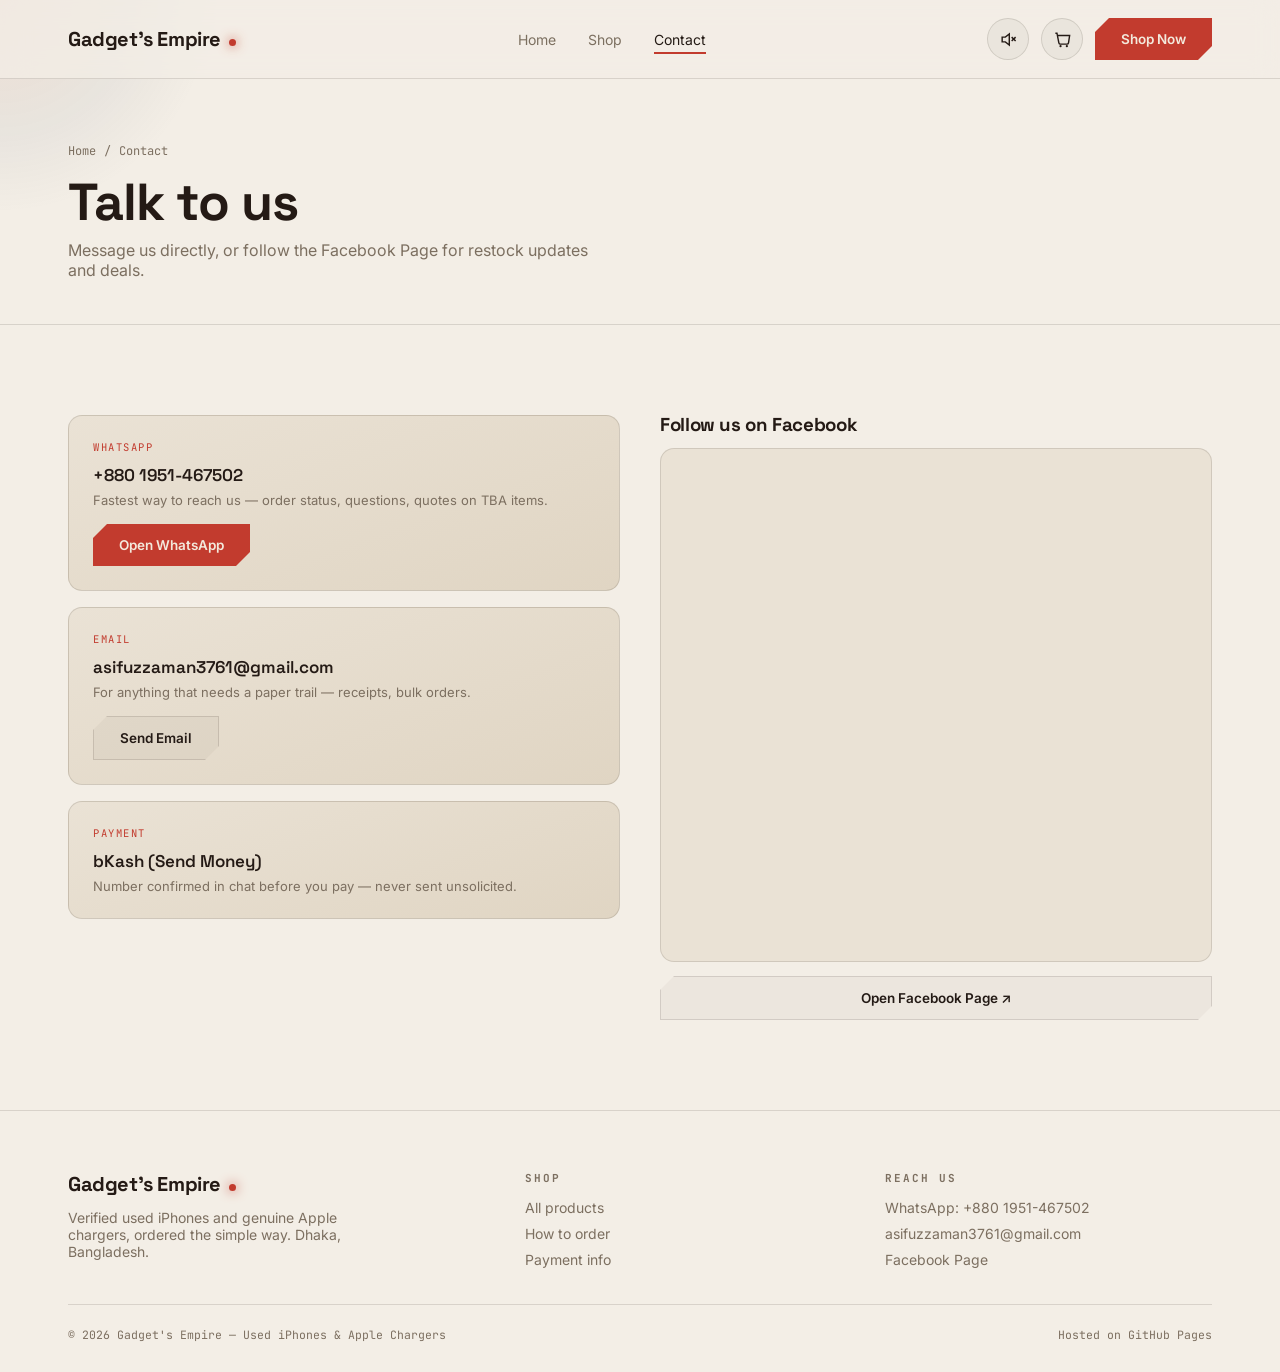
==== commit 1302db21: "Add files via upload" ====
--- a/contact.html
+++ b/contact.html
@@ -37,11 +37,11 @@
     </nav>
     <div class="nav-right">
       <button id="soundToggle" class="cart-toggle magnetic" aria-pressed="false" aria-label="Toggle sound effects">
-        <svg class="snd-on" viewBox="0 0 24 24" fill="none" stroke="#F3E9DC" stroke-width="1.8" style="display:none;"><path d="M4 9v6h4l5 4V5L8 9H4z"/><path d="M16.5 8.5a5 5 0 0 1 0 7"/><path d="M19 6a8.5 8.5 0 0 1 0 12"/></svg>
-        <svg class="snd-off" viewBox="0 0 24 24" fill="none" stroke="#F3E9DC" stroke-width="1.8"><path d="M4 9v6h4l5 4V5L8 9H4z"/><line x1="16" y1="9" x2="21" y2="14"/><line x1="21" y1="9" x2="16" y2="14"/></svg>
+        <svg class="snd-on" viewBox="0 0 24 24" fill="none" stroke="#241A15" stroke-width="1.8" style="display:none;"><path d="M4 9v6h4l5 4V5L8 9H4z"/><path d="M16.5 8.5a5 5 0 0 1 0 7"/><path d="M19 6a8.5 8.5 0 0 1 0 12"/></svg>
+        <svg class="snd-off" viewBox="0 0 24 24" fill="none" stroke="#241A15" stroke-width="1.8"><path d="M4 9v6h4l5 4V5L8 9H4z"/><line x1="16" y1="9" x2="21" y2="14"/><line x1="21" y1="9" x2="16" y2="14"/></svg>
       </button>
       <button id="cartToggle" class="cart-toggle magnetic" aria-haspopup="true" aria-expanded="false" aria-controls="cartDrawer" aria-label="Open cart">
-        <svg viewBox="0 0 24 24" fill="none" stroke="#F3E9DC" stroke-width="1.8"><path d="M3 4h2l2.4 12.2a2 2 0 0 0 2 1.6h8.2a2 2 0 0 0 2-1.6L21 7H6"/><circle cx="9.5" cy="20.5" r="1.4" fill="#F3E9DC" stroke="none"/><circle cx="17.5" cy="20.5" r="1.4" fill="#F3E9DC" stroke="none"/></svg>
+        <svg viewBox="0 0 24 24" fill="none" stroke="#241A15" stroke-width="1.8"><path d="M3 4h2l2.4 12.2a2 2 0 0 0 2 1.6h8.2a2 2 0 0 0 2-1.6L21 7H6"/><circle cx="9.5" cy="20.5" r="1.4" fill="#241A15" stroke="none"/><circle cx="17.5" cy="20.5" r="1.4" fill="#241A15" stroke="none"/></svg>
         <span id="cartCount" class="cart-count">0</span>
       </button>
       <a class="btn btn-solid magnetic" href="shop.html">Shop Now</a>
--- a/styles.css
+++ b/styles.css
@@ -1,14 +1,15 @@
 :root{
-  --bg: #120D0C;
-  --surface: #1C1412;
-  --surface-2: #241A17;
-  --text: #F3E9DC;
-  --text-dim: #A8988A;
+  --bg: #F3EEE6;
+  --surface: #EAE2D5;
+  --surface-2: #E0D5C3;
+  --text: #241A15;
+  --text-dim: #7C6F60;
   --accent: #C23B2E;
-  --gold: #D4A24C;
+  --gold: #B8862E;
   --accent-dim: #8F2B21;
-  --blue: #4A5568;
-  --line: rgba(243,233,220,0.09);
+  --blue: #8593A8;
+  --line: rgba(32,24,18,0.13);
+  --ink: #201812;
   --radius: 14px;
 }
 *{ box-sizing:border-box; margin:0; padding:0; }
@@ -67,7 +68,7 @@
 /* ---------- header ---------- */
 header{
   position:sticky; top:0; z-index:50;
-  background: rgba(10,10,11,0.72);
+  background: rgba(243,238,230,0.78);
   backdrop-filter: blur(14px);
   border-bottom:1px solid var(--line);
 }
@@ -122,17 +123,17 @@
 .btn-solid{ background:var(--accent); color:#F3E9DC; }
 .btn-solid:hover{ transform:translateY(-2px); box-shadow:0 10px 30px rgba(194,59,46,0.3); clip-path: polygon(8px 0, 100% 0, 100% calc(100% - 8px), calc(100% - 8px) 100%, 0 100%, 0 8px); }
 .btn-solid:disabled{ opacity:0.5; cursor:not-allowed; transform:none; box-shadow:none; }
-.btn-outline{ border:1px solid var(--line); color:var(--text); background:rgba(255,255,255,0.02); }
-.btn-outline:hover{ background:rgba(255,255,255,0.06); transform:translateY(-2px); border-color:var(--accent); }
+.btn-outline{ border:1px solid var(--line); color:var(--text); background:rgba(32,24,18,0.03); }
+.btn-outline:hover{ background:rgba(32,24,18,0.07); transform:translateY(-2px); border-color:var(--accent); }
 .magnetic{ will-change: transform; }
 
 .cart-toggle{
   position:relative; width:42px; height:42px; border-radius:50%;
-  background:rgba(255,255,255,0.04); border:1px solid var(--line);
+  background:rgba(32,24,18,0.04); border:1px solid var(--line);
   display:flex; align-items:center; justify-content:center;
   transition: background .25s ease, transform .35s cubic-bezier(.2,.9,.3,1.3);
 }
-.cart-toggle:hover{ background:rgba(255,255,255,0.08); }
+.cart-toggle:hover{ background:rgba(32,24,18,0.08); }
 .cart-toggle svg{ width:19px; height:19px; }
 .cart-count{
   position:absolute; top:-4px; right:-4px; min-width:18px; height:18px; padding:0 4px;
@@ -297,8 +298,8 @@
 .product-info .price-lg.tba{ color:var(--text-dim); font-style:italic; font-size:22px; }
 .qty-row{ display:flex; align-items:center; gap:16px; margin-bottom:22px; }
 .qty-stepper-lg{ display:flex; align-items:center; gap:14px; border:1px solid var(--line); border-radius:999px; padding:6px 8px; }
-.qty-stepper-lg button{ width:30px; height:30px; border-radius:50%; background:rgba(255,255,255,0.06); border:none; color:var(--text); font-size:16px; }
-.qty-stepper-lg button:hover{ background:rgba(255,255,255,0.14); }
+.qty-stepper-lg button{ width:30px; height:30px; border-radius:50%; background:rgba(32,24,18,0.06); border:none; color:var(--text); font-size:16px; }
+.qty-stepper-lg button:hover{ background:rgba(32,24,18,0.14); }
 .qty-stepper-lg span{ font-family:'JetBrains Mono',monospace; min-width:20px; text-align:center; }
 .product-actions{ display:flex; gap:12px; flex-wrap:wrap; }
 .related-row{ margin-top:90px; }
@@ -312,7 +313,7 @@
 
 /* trust */
 .trust-grid{ display:grid; gap:18px; grid-template-columns:repeat(auto-fit,minmax(220px,1fr)); }
-.trust-card{ padding:24px; border:1px solid var(--line); border-radius:var(--radius); background:linear-gradient(160deg, var(--surface) 0%, #150F0D 100%); }
+.trust-card{ padding:24px; border:1px solid var(--line); border-radius:var(--radius); background:linear-gradient(160deg, var(--surface) 0%, var(--surface-2) 100%); }
 .trust-card .label{ font-family:'JetBrains Mono',monospace; font-size:10.5px; letter-spacing:1.5px; text-transform:uppercase; color:var(--accent); margin-bottom:10px; }
 .trust-card .value{ font-weight:600; font-size:17px; font-family:'Space Grotesk',sans-serif; }
 .trust-card .sub{ font-size:13px; color:var(--text-dim); margin-top:6px; }
@@ -354,8 +355,8 @@
 .cart-drawer.open{ transform:translateX(0); }
 .cart-drawer-head{ display:flex; align-items:center; justify-content:space-between; padding:22px 22px 16px; border-bottom:1px solid var(--line); }
 .cart-drawer-head h3{ font-size:18px; }
-.cart-close{ width:32px; height:32px; border-radius:50%; background:rgba(255,255,255,0.06); border:none; color:var(--text); font-size:18px; display:flex; align-items:center; justify-content:center; }
-.cart-close:hover{ background:rgba(255,255,255,0.12); }
+.cart-close{ width:32px; height:32px; border-radius:50%; background:rgba(32,24,18,0.06); border:none; color:var(--text); font-size:18px; display:flex; align-items:center; justify-content:center; }
+.cart-close:hover{ background:rgba(32,24,18,0.12); }
 .cart-items{ flex:1; overflow-y:auto; padding:18px 22px; display:flex; flex-direction:column; gap:16px; }
 .cart-empty{ color:var(--text-dim); font-size:14px; text-align:center; margin-top:40px; }
 .cart-item{ display:flex; gap:12px; align-items:flex-start; border-bottom:1px solid var(--line); padding-bottom:16px; }
@@ -364,8 +365,8 @@
 .cart-item-info .variant{ font-size:12px; color:var(--text-dim); font-family:'JetBrains Mono',monospace; }
 .cart-item-info .line-price{ font-size:13px; color:var(--accent); font-family:'JetBrains Mono',monospace; margin-top:6px; }
 .qty-stepper{ display:flex; align-items:center; gap:8px; margin-top:8px; }
-.qty-stepper button{ width:24px; height:24px; border-radius:6px; background:rgba(255,255,255,0.06); border:none; color:var(--text); font-size:14px; line-height:1; }
-.qty-stepper button:hover{ background:rgba(255,255,255,0.14); }
+.qty-stepper button{ width:24px; height:24px; border-radius:6px; background:rgba(32,24,18,0.06); border:none; color:var(--text); font-size:14px; line-height:1; }
+.qty-stepper button:hover{ background:rgba(32,24,18,0.14); }
 .qty-stepper span{ font-family:'JetBrains Mono',monospace; font-size:13px; min-width:16px; text-align:center; }
 .cart-item-remove{ background:none; border:none; color:var(--text-dim); font-size:16px; padding:2px 4px; }
 .cart-item-remove:hover{ color:var(--accent); }
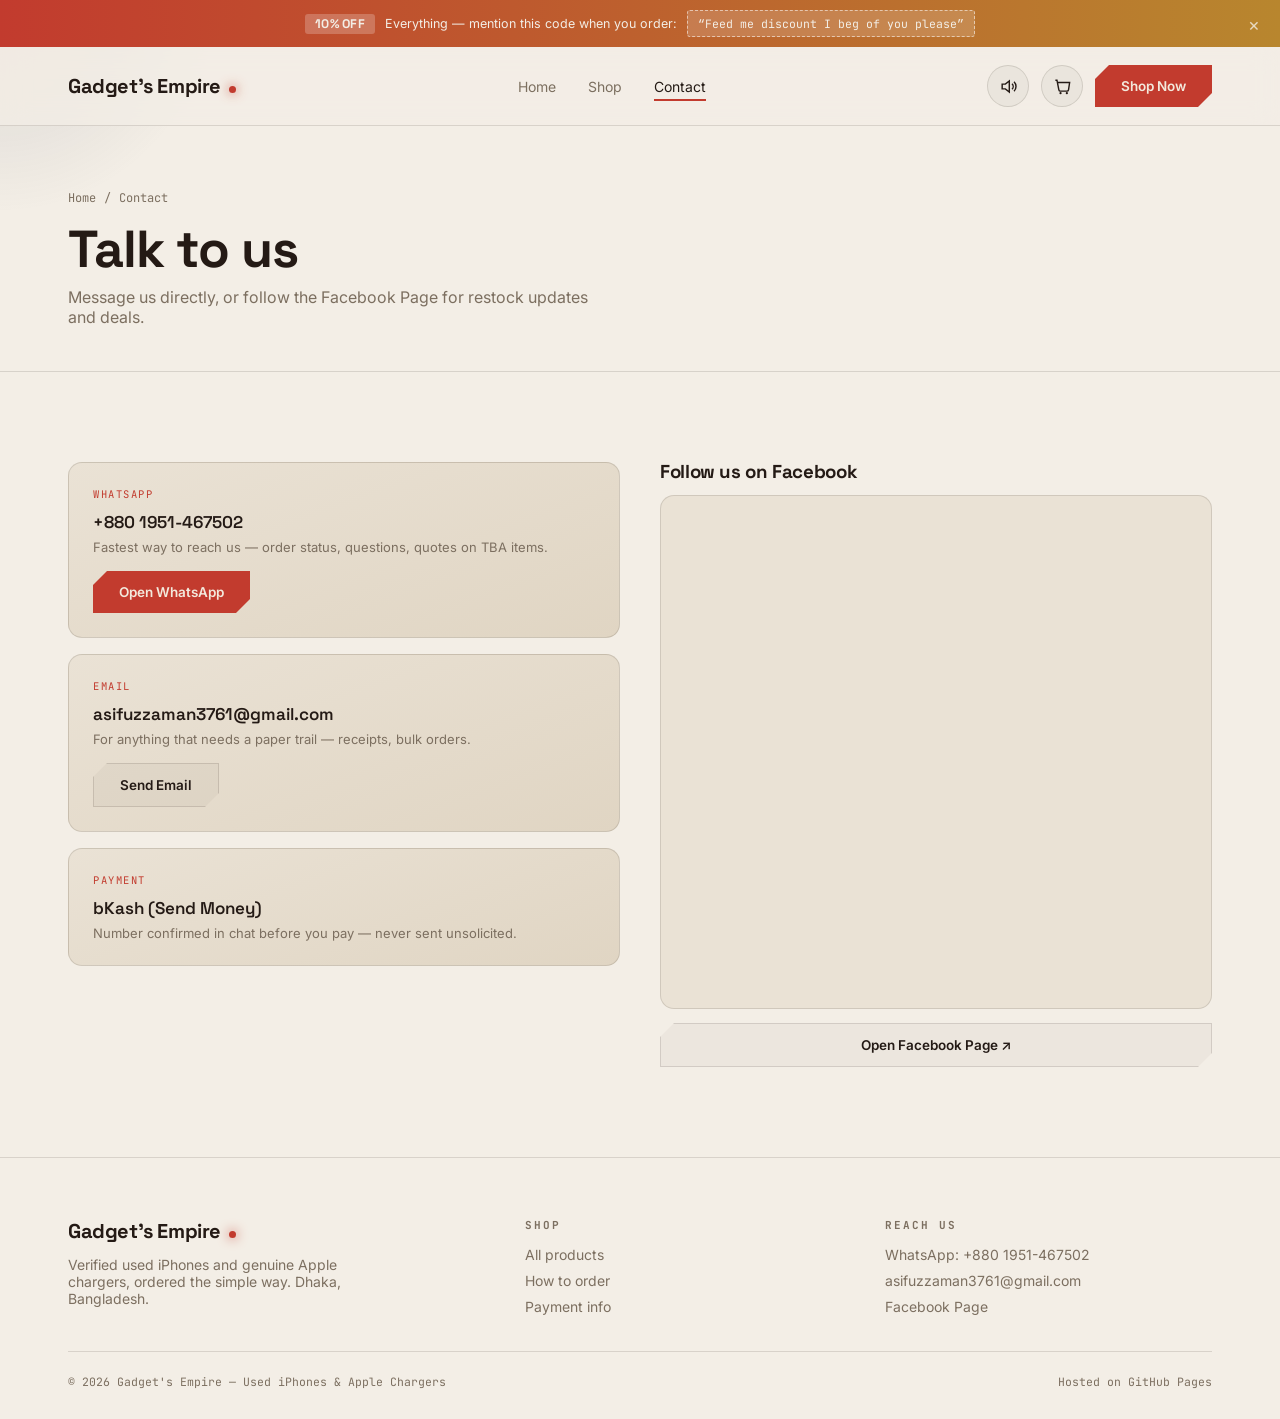
==== commit c371f909: "Add files via upload" ====
--- a/contact.html
+++ b/contact.html
@@ -23,9 +23,19 @@
 </head>
 <body>
 
-<div id="pageTransition"><div class="pt-brand"><span class="pt-dot"></span>Gadget's Empire</div></div>
+<div id="promoBanner" class="promo-banner">
+  <div class="promo-banner-inner">
+    <span class="promo-tag">10% OFF</span>
+    <span class="promo-text">Everything — mention this code when you order:</span>
+    <button id="promoCopyBtn" class="promo-code" title="Click to copy">&ldquo;Feed me discount I beg of you please&rdquo;</button>
+    <button id="promoClose" class="promo-close" aria-label="Dismiss offer">&times;</button>
+  </div>
+</div>
+
+<div id="pageTransition"><div class="pt-brand"><span class="pt-dot"></span>Gadget's Empire</div><div class="pt-sub">Verified Used iPhones &middot; Genuine Apple Gear</div></div>
 <div id="cursor-glow"></div>
 <div id="windLayer" aria-hidden="true"></div>
+<canvas id="cursorTrail"></canvas>
 
 <header>
   <div class="nav">
@@ -115,6 +125,11 @@
   <div class="cart-drawer-head"><h3>Your Cart</h3><button id="cartClose" class="cart-close" aria-label="Close cart">&times;</button></div>
   <div id="cartItems" class="cart-items"><p class="cart-empty">Your cart is empty. Add something from the shelf.</p></div>
   <div class="cart-footer">
+    <div class="discount-row">
+      <input id="discountInput" type="text" class="discount-input mono" placeholder="Discount code">
+      <button id="discountApplyBtn" class="btn btn-outline" style="padding:9px 16px; font-size:12px;">Apply</button>
+    </div>
+    <div id="discountStatus" class="discount-status"></div>
     <div class="cart-subtotal"><span>Subtotal</span><span id="cartSubtotal" class="mono">৳0</span></div>
     <a id="checkoutWhatsapp" class="btn btn-solid magnetic" style="width:100%; margin-bottom:10px;" target="_blank" rel="noopener">Checkout via WhatsApp</a>
     <button id="checkoutFacebook" class="btn btn-outline" style="width:100%;">Copy Order for Facebook</button>
--- a/styles.css
+++ b/styles.css
@@ -35,24 +35,55 @@
 }
 :focus-visible{ outline:2px solid var(--accent); outline-offset:3px; }
 
-/* ---------- page transition overlay (game-style wipe) ---------- */
+/* ---------- promo banner ---------- */
+.promo-banner{
+  background: linear-gradient(90deg, var(--accent) 0%, var(--gold) 100%);
+  color:#F3EEE6; text-align:center; padding:10px 40px; font-size:12.5px;
+  position:relative; z-index:60;
+}
+.promo-banner-inner{ max-width:1200px; margin:0 auto; display:flex; align-items:center; justify-content:center; gap:10px; flex-wrap:wrap; }
+.promo-tag{
+  font-family:'Space Grotesk',sans-serif; font-weight:700; letter-spacing:0.3px;
+  background:rgba(255,255,255,0.22); padding:2px 10px; border-radius:3px; white-space:nowrap;
+}
+.promo-code{
+  font-family:'JetBrains Mono',monospace; font-size:11.5px;
+  background:rgba(255,255,255,0.16); border:1px dashed rgba(255,255,255,0.55);
+  padding:5px 10px; border-radius:3px; color:#F3EEE6; cursor:pointer;
+}
+.promo-code:hover{ background:rgba(255,255,255,0.28); }
+.promo-close{
+  position:absolute; right:12px; top:50%; transform:translateY(-50%);
+  background:none; border:none; color:#F3EEE6; font-size:18px; opacity:0.8; cursor:pointer; padding:4px 8px;
+}
+.promo-close:hover{ opacity:1; }
+.promo-banner.hidden{ display:none; }
+@media (max-width:600px){ .promo-banner{ padding:10px 34px; } .promo-text{ display:none; } }
+
+
 #pageTransition{
   position:fixed; inset:0; z-index:300;
-  background:var(--accent);
+  background:linear-gradient(135deg, var(--gold) 0%, var(--accent) 65%, var(--accent-dim) 100%);
   transform:scaleY(0); transform-origin:bottom;
   transition:transform .5s cubic-bezier(.76,0,.24,1);
-  display:flex; align-items:center; justify-content:center;
+  display:flex; flex-direction:column; align-items:center; justify-content:center;
   pointer-events:none;
 }
 #pageTransition.cover{ transform:scaleY(1); transform-origin:bottom; pointer-events:auto; }
 #pageTransition.reveal{ transform:scaleY(0); transform-origin:top; transition:transform .55s cubic-bezier(.76,0,.24,1) .05s; }
 #pageTransition .pt-brand{
-  font-family:'Space Grotesk',sans-serif; font-weight:700; font-size:30px; color:#F3E9DC;
+  font-family:'Space Grotesk',sans-serif; font-weight:700; font-size:30px; color:#F3EEE6;
   letter-spacing:-0.02em; display:flex; align-items:center; gap:10px;
   opacity:0; transform:translateY(10px); transition:opacity .3s ease .15s, transform .3s ease .15s;
 }
 #pageTransition.cover .pt-brand{ opacity:1; transform:translateY(0); }
-#pageTransition .pt-dot{ width:8px; height:8px; border-radius:50%; background:#120D0C; }
+#pageTransition .pt-dot{ width:8px; height:8px; border-radius:50%; background:#201812; }
+#pageTransition .pt-sub{
+  font-family:'JetBrains Mono',monospace; font-size:11.5px; letter-spacing:2px; text-transform:uppercase;
+  color:rgba(243,238,230,0.85); margin-top:10px; opacity:0; transform:translateY(8px);
+  transition:opacity .3s ease .1s, transform .3s ease .1s;
+}
+#pageTransition.welcome.cover .pt-sub{ opacity:1; transform:translateY(0); transition-delay:.5s; }
 
 /* ---------- custom cursor glow ---------- */
 #cursor-glow{
@@ -64,6 +95,22 @@
   will-change: transform;
 }
 @media (hover:none), (pointer:coarse){ #cursor-glow{ display:none; } }
+
+/* ---------- real-time cursor trail canvas ---------- */
+#cursorTrail{ position:fixed; inset:0; pointer-events:none; z-index:4; }
+
+/* ---------- click slash burst ---------- */
+.slash-burst{
+  position:fixed; height:3px; width:90px; border-radius:2px;
+  background:linear-gradient(90deg, transparent, var(--gold) 30%, var(--accent) 70%, transparent);
+  pointer-events:none; z-index:120; left:0; top:0;
+  animation: slash-anim .45s ease-out forwards;
+}
+@keyframes slash-anim{
+  0%{ transform: translate(-50%,-50%) rotate(var(--angle)) scaleX(0); opacity:0; }
+  25%{ opacity:1; }
+  100%{ transform: translate(-50%,-50%) rotate(var(--angle)) scaleX(1.5); opacity:0; }
+}
 
 /* ---------- header ---------- */
 header{
@@ -163,6 +210,7 @@
 .hero-actions{ display:flex; gap:14px; flex-wrap:wrap; }
 
 .hero-3d{ position:relative; width:230px; height:460px; margin:0 auto; perspective:1100px; z-index:2; }
+.hero-3d-tilt{ width:100%; height:100%; position:relative; transform-style:preserve-3d; will-change:transform; }
 .hero-3d-inner{ width:100%; height:100%; position:relative; transform-style:preserve-3d; animation:hero-spin 16s linear infinite; }
 @keyframes hero-spin{ from{ transform:rotateY(0deg) rotateX(8deg); } to{ transform:rotateY(360deg) rotateX(8deg); } }
 .hero-3d-face{
@@ -373,6 +421,11 @@
 .cart-footer{ padding:18px 22px 24px; border-top:1px solid var(--line); }
 .cart-subtotal{ display:flex; justify-content:space-between; font-size:15px; margin-bottom:16px; }
 .cart-subtotal span:last-child{ color:var(--accent); font-size:17px; font-weight:600; }
+.cart-subtotal .original{ text-decoration:line-through; color:var(--text-dim); font-size:13px; margin-right:8px; font-weight:400; }
+.discount-row{ display:flex; gap:8px; margin-bottom:8px; }
+.discount-input{ flex:1; min-width:0; background:var(--surface-2); border:1px solid var(--line); border-radius:6px; padding:9px 10px; font-size:12px; color:var(--text); }
+.discount-status{ font-size:12px; margin-bottom:10px; min-height:14px; color:var(--text-dim); }
+.discount-status.applied{ color:var(--accent-dim); font-weight:600; }
 .cart-note{ font-size:11.5px; color:var(--text-dim); margin-top:10px; text-align:center; line-height:1.5; }
 
 /* toast */
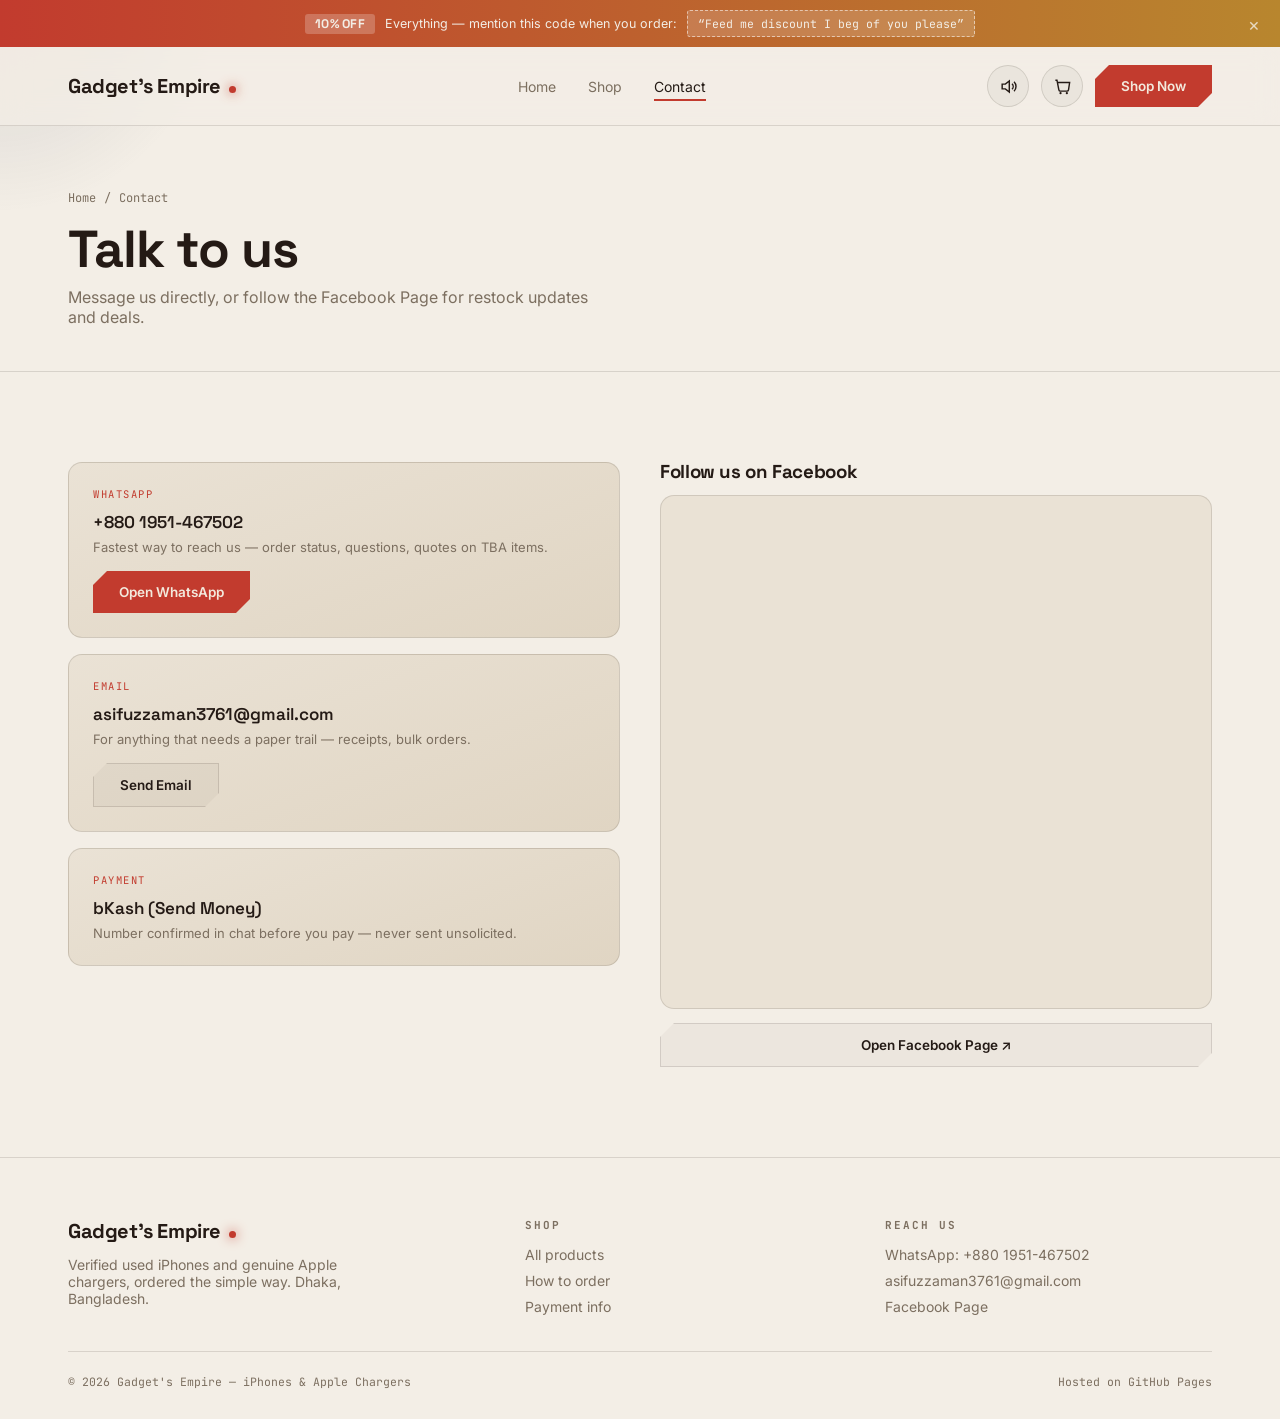
==== commit 74017180: "Add files via upload" ====
--- a/contact.html
+++ b/contact.html
@@ -32,7 +32,7 @@
   </div>
 </div>
 
-<div id="pageTransition"><div class="pt-brand"><span class="pt-dot"></span>Gadget's Empire</div><div class="pt-sub">Verified Used iPhones &middot; Genuine Apple Gear</div></div>
+<div id="pageTransition"><div class="pt-brand"><span class="pt-dot"></span>Gadget's Empire</div><div class="pt-sub">iPhones, Every Region &middot; Genuine Apple Gear</div></div>
 <div id="cursor-glow"></div>
 <div id="windLayer" aria-hidden="true"></div>
 <canvas id="cursorTrail"></canvas>
@@ -116,7 +116,7 @@
         <li><a href="contact.html">Facebook Page</a></li>
       </ul></div>
     </div>
-    <div class="foot-bottom"><span>© 2026 Gadget's Empire — Used iPhones &amp; Apple Chargers</span><span>Hosted on GitHub Pages</span></div>
+    <div class="foot-bottom"><span>© 2026 Gadget's Empire — iPhones & Apple Chargers</span><span>Hosted on GitHub Pages</span></div>
   </div>
 </footer>
 
--- a/styles.css
+++ b/styles.css
@@ -209,25 +209,38 @@
 .hero-copy p{ font-size:17px; color:var(--text-dim); line-height:1.65; max-width:500px; margin-bottom:30px; }
 .hero-actions{ display:flex; gap:14px; flex-wrap:wrap; }
 
-.hero-3d{ position:relative; width:230px; height:460px; margin:0 auto; perspective:1100px; z-index:2; }
-.hero-3d-tilt{ width:100%; height:100%; position:relative; transform-style:preserve-3d; will-change:transform; }
-.hero-3d-inner{ width:100%; height:100%; position:relative; transform-style:preserve-3d; animation:hero-spin 16s linear infinite; }
-@keyframes hero-spin{ from{ transform:rotateY(0deg) rotateX(8deg); } to{ transform:rotateY(360deg) rotateX(8deg); } }
-.hero-3d-face{
-  position:absolute; inset:0; border-radius:36px; border:2px solid rgba(243,233,220,0.22);
-  background:linear-gradient(160deg,#241A17,#120D0C);
-  backface-visibility:hidden; display:flex; align-items:center; justify-content:center;
-  box-shadow: 0 30px 60px rgba(0,0,0,0.5);
-}
-.hero-3d-face.back{ transform:rotateY(180deg); }
-.hero-3d-face .screen{
-  width:80%; height:90%; border-radius:26px;
-  background:radial-gradient(120% 120% at 30% 18%, rgba(194,59,46,0.30), rgba(74,85,104,0.14) 55%, #120D0C 100%);
-  display:flex; align-items:center; justify-content:center;
-}
-.hero-3d-face .screen svg{ width:44%; opacity:0.9; }
+.hero-3dtext{
+  position:relative; width:100%; max-width:400px; margin:0 auto; z-index:2;
+  display:flex; flex-direction:column; align-items:center; justify-content:center;
+  padding:30px 10px; overflow:hidden; will-change:transform;
+}
+.ht3d-text{
+  --lx: 35%; --ly: 15%;
+  margin:0; text-align:center;
+  font-family:'Space Grotesk',sans-serif; font-weight:700;
+  font-size:clamp(34px,6vw,54px); line-height:1.05; letter-spacing:-0.02em;
+  background-image: radial-gradient(circle at var(--lx) var(--ly), #F8F1E2 0%, var(--gold) 38%, var(--accent) 78%);
+  -webkit-background-clip:text; background-clip:text; color:transparent;
+  text-shadow:
+    1px 1px 0 var(--accent-dim), 2px 2px 0 var(--accent-dim), 3px 3px 0 var(--accent-dim),
+    4px 4px 0 var(--accent-dim), 5px 5px 0 var(--accent-dim), 6px 6px 0 var(--accent-dim),
+    7px 8px 10px rgba(32,24,18,0.4), 0 0 34px rgba(212,164,76,0.35);
+  transform: perspective(700px) rotateX(10deg);
+  position:relative; z-index:1;
+}
+.ht3d-tagline{
+  margin-top:16px; font-size:11.5px; letter-spacing:2.5px; text-transform:uppercase;
+  color:var(--text-dim); position:relative; z-index:1;
+}
+.hero-3dtext::after{
+  content:''; position:absolute; top:0; left:-40%; width:26%; height:100%;
+  background:linear-gradient(100deg, transparent, rgba(255,255,255,0.55) 50%, transparent);
+  transform:skewX(-20deg); pointer-events:none; z-index:2;
+  animation: ht3d-shine 5s ease-in-out infinite;
+}
+@keyframes ht3d-shine{ 0%,15%{ left:-40%; } 55%,100%{ left:130%; } }
+@media (prefers-reduced-motion: reduce){ .hero-3dtext::after{ animation:none; display:none; } }
 .hero-horizon{ position:absolute; left:0; right:0; bottom:0; width:100%; height:110px; z-index:1; pointer-events:none; }
-@media (prefers-reduced-motion: reduce){ .hero-3d-inner{ animation:none; transform:rotateY(-24deg) rotateX(8deg); } }
 
 /* marquee */
 .marquee{ margin-top:70px; border-top:1px solid var(--line); border-bottom:1px solid var(--line); padding:18px 0; overflow:hidden; position:relative; z-index:2; }
@@ -350,6 +363,11 @@
 .qty-stepper-lg button:hover{ background:rgba(32,24,18,0.14); }
 .qty-stepper-lg span{ font-family:'JetBrains Mono',monospace; min-width:20px; text-align:center; }
 .product-actions{ display:flex; gap:12px; flex-wrap:wrap; }
+.pd-features{ margin-top:28px; padding-top:24px; border-top:1px solid var(--line); }
+.pd-features-label{ font-size:11px; letter-spacing:2px; text-transform:uppercase; color:var(--accent-dim); margin-bottom:12px; }
+.pd-features-list{ list-style:none; display:flex; flex-direction:column; gap:9px; }
+.pd-features-list li{ font-size:14px; color:var(--text); padding-left:22px; position:relative; line-height:1.5; }
+.pd-features-list li::before{ content:'✓'; position:absolute; left:0; color:var(--accent); font-weight:700; }
 .related-row{ margin-top:90px; }
 
 /* how it works */
